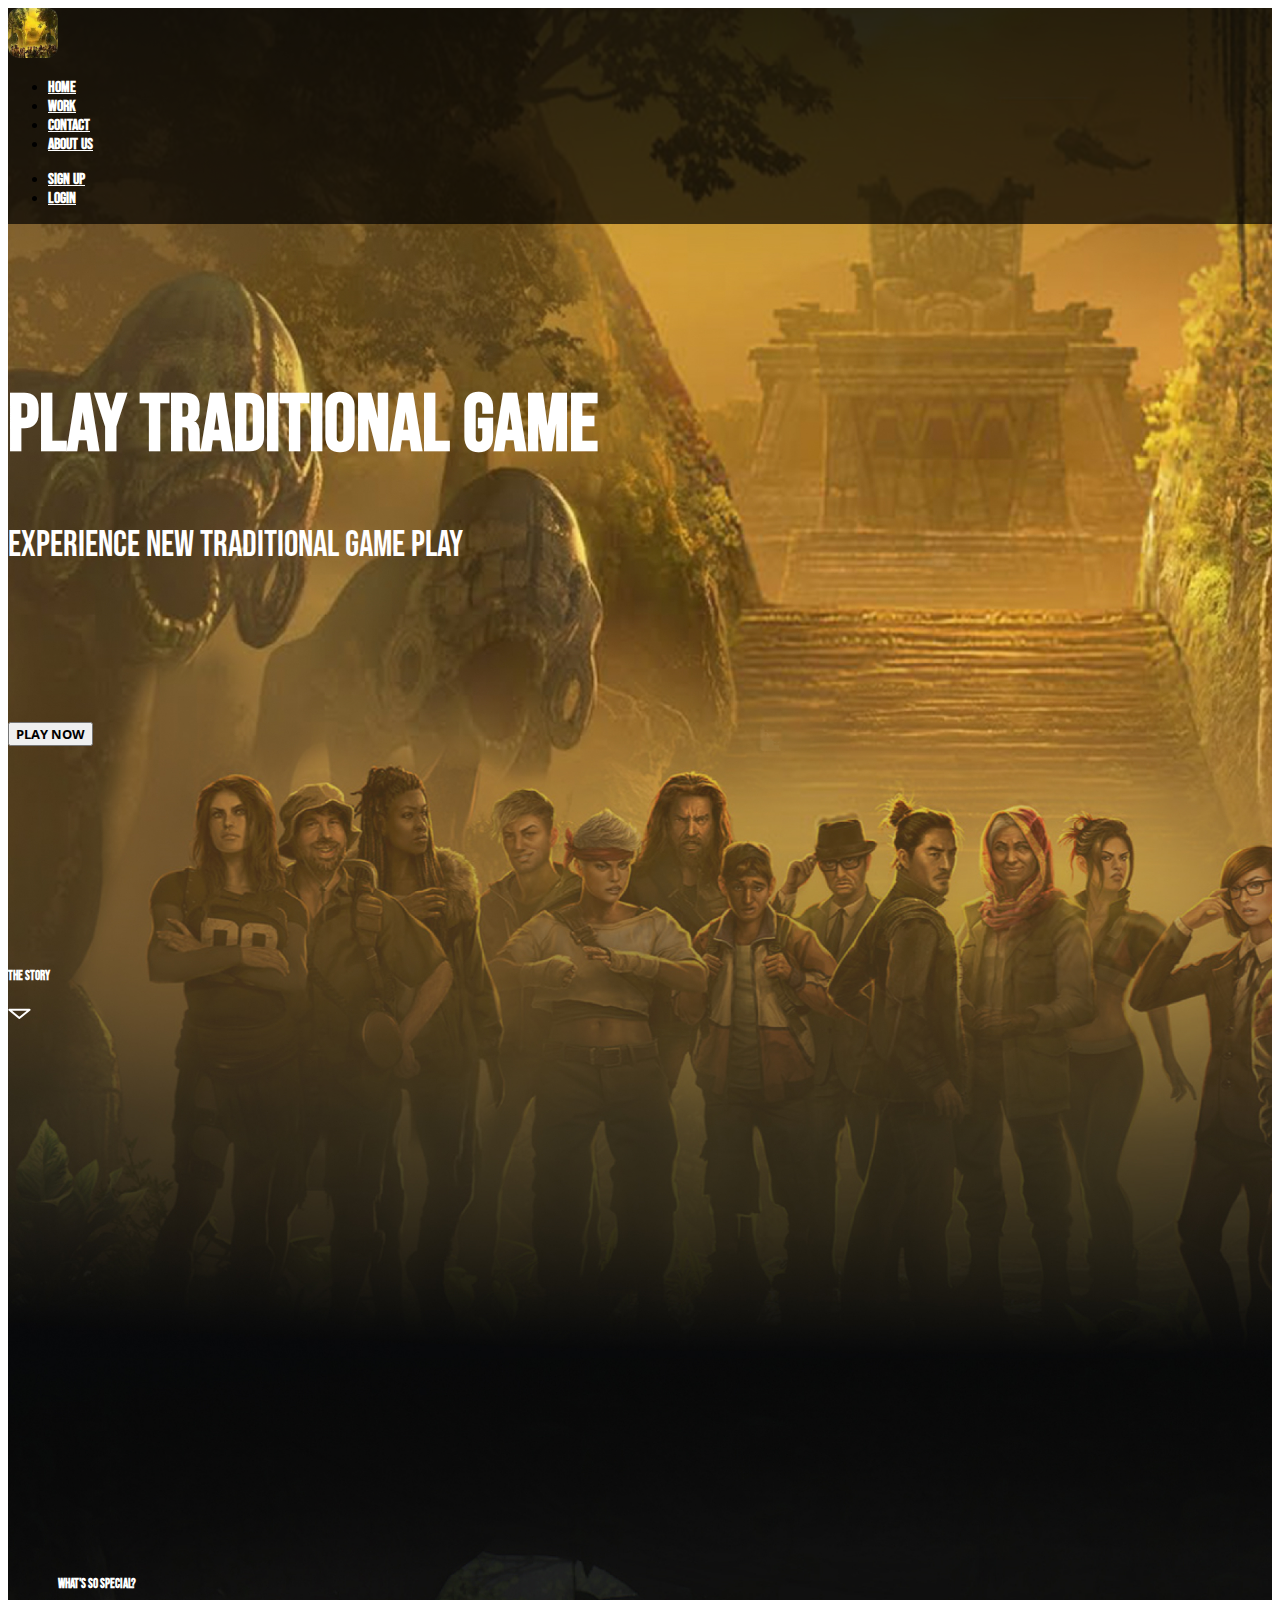
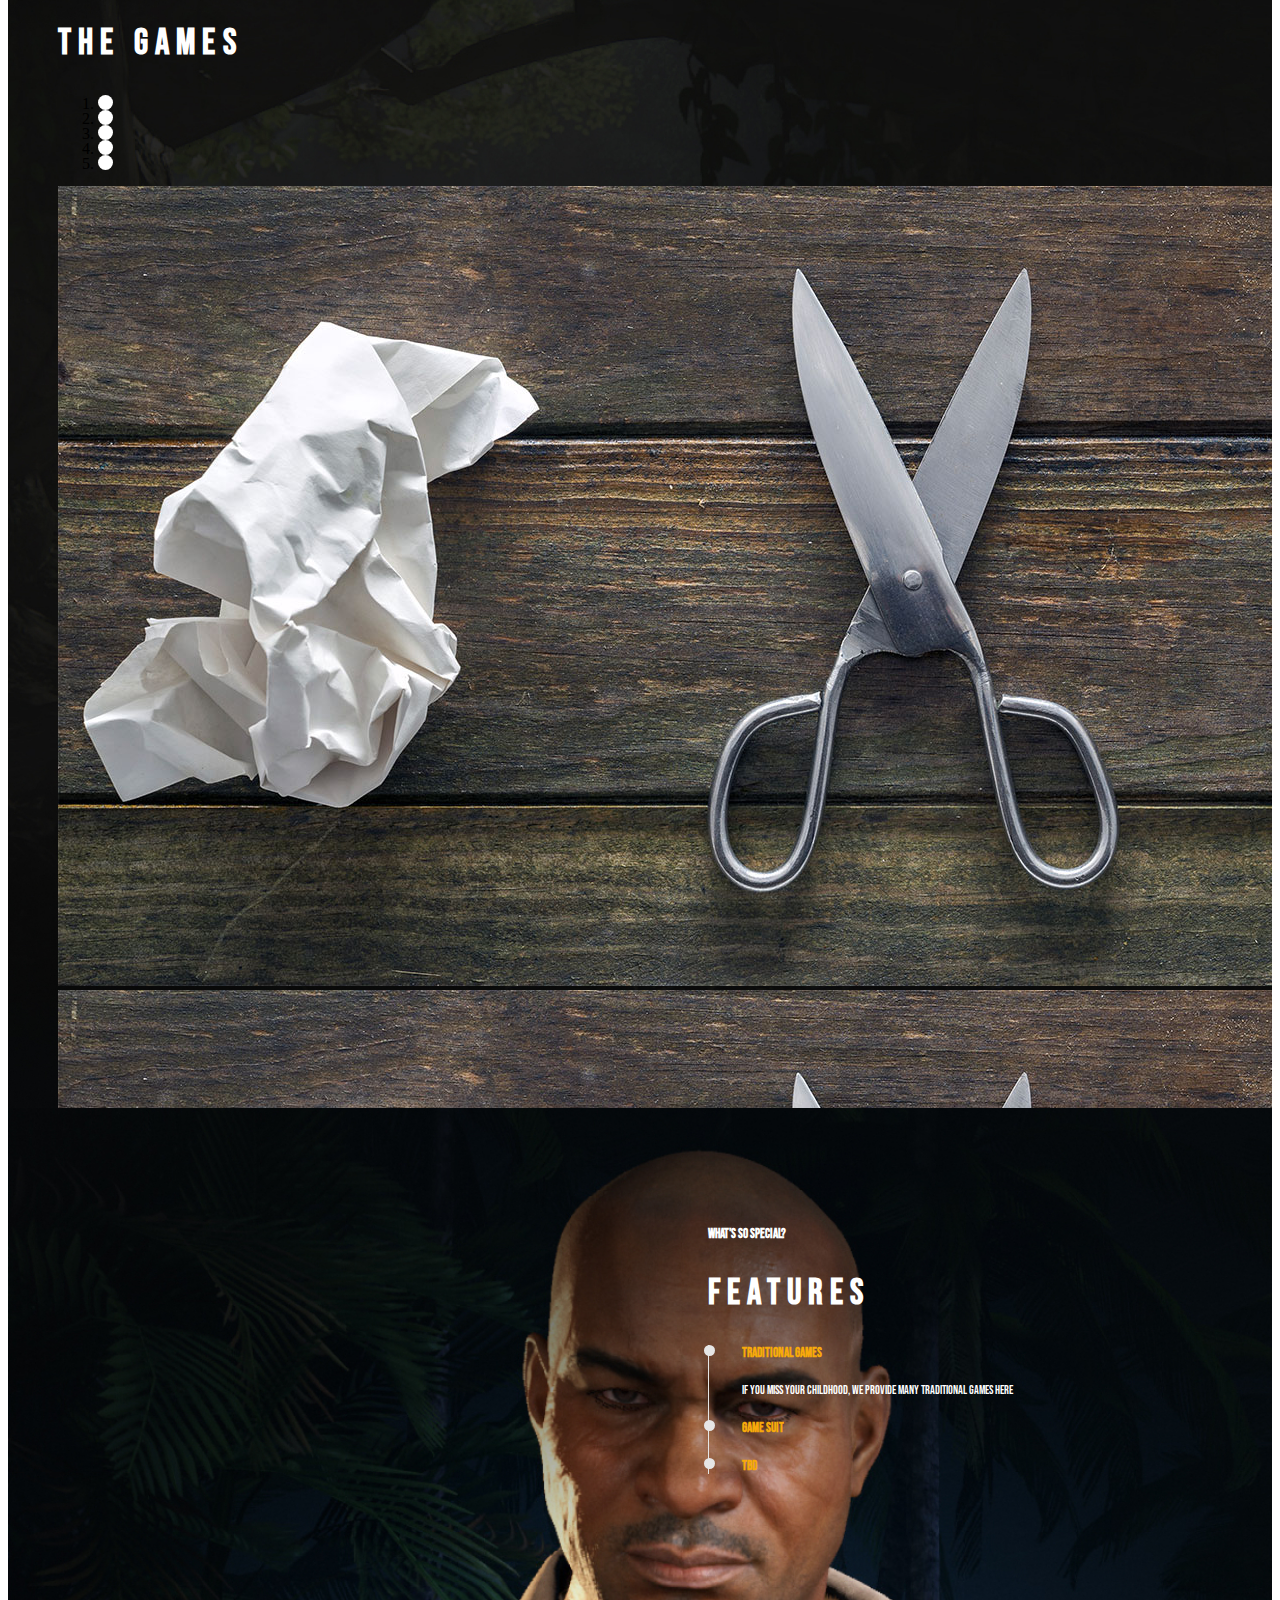
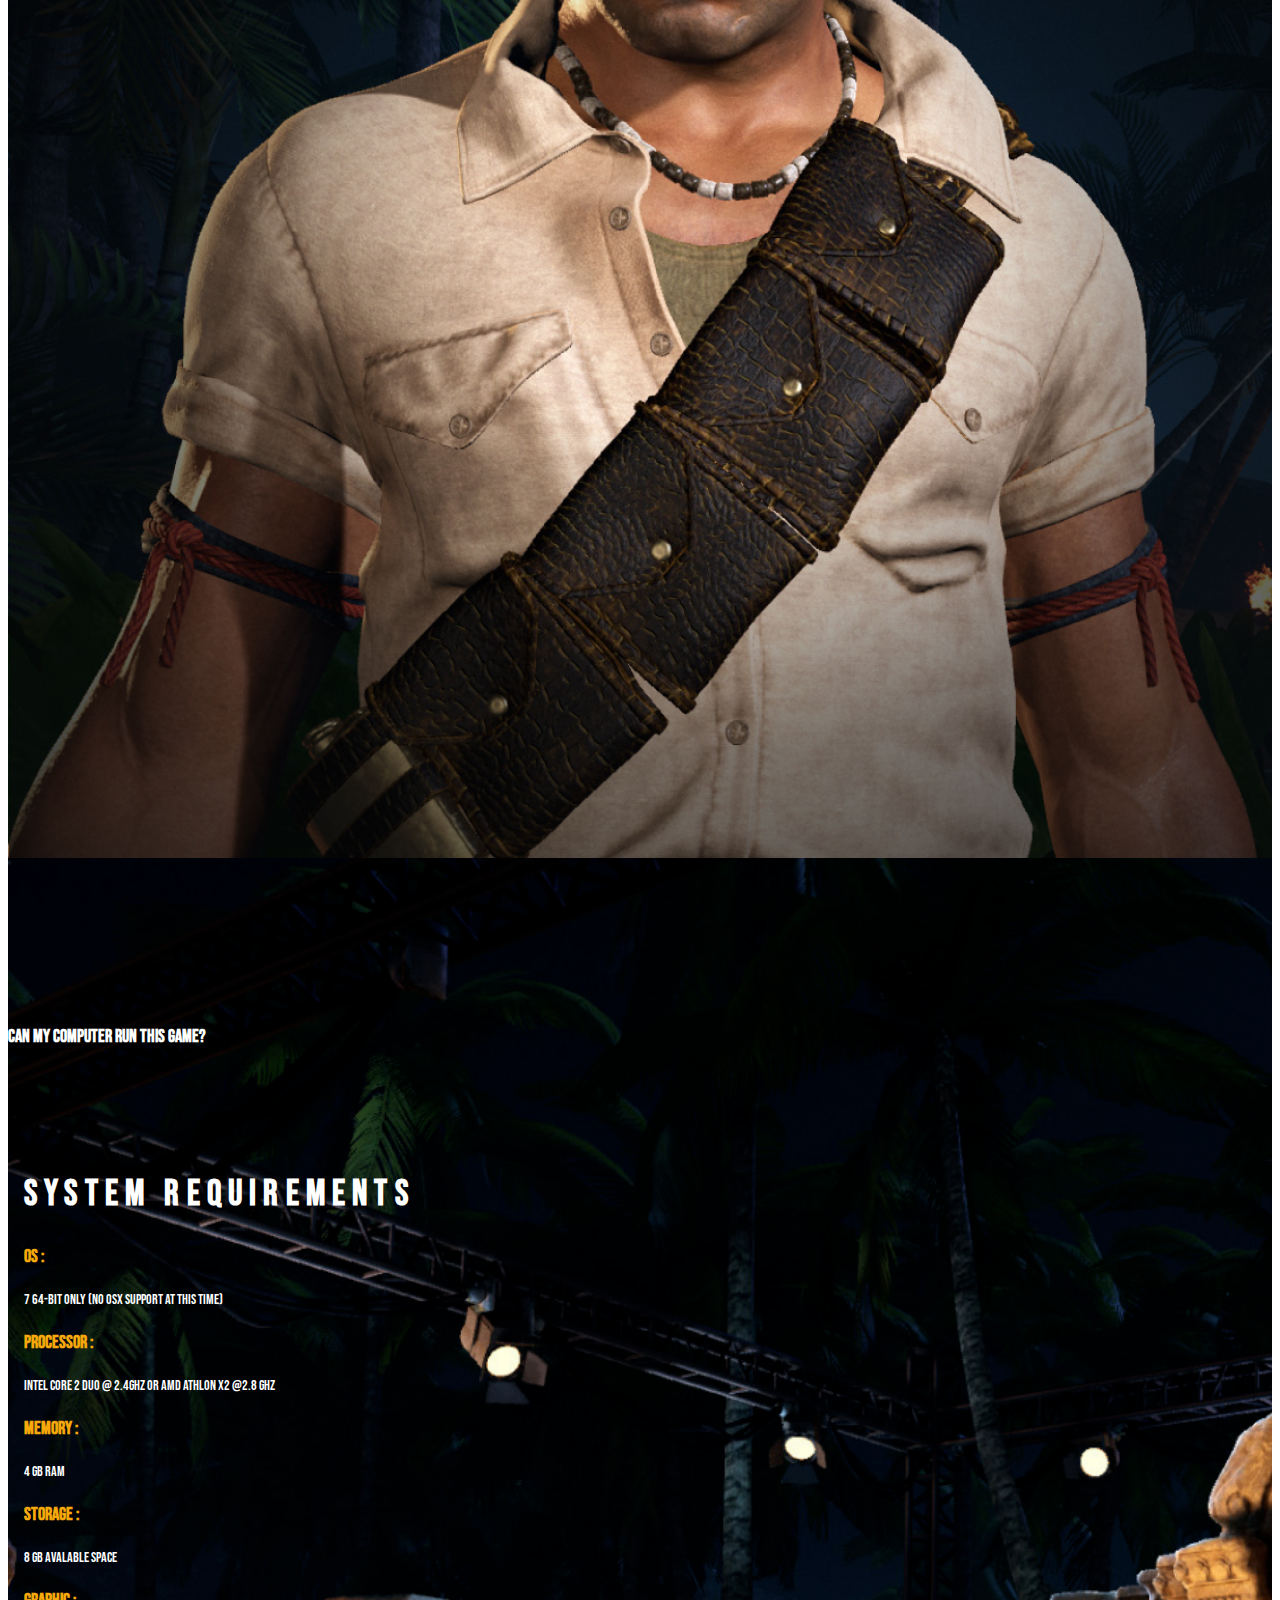
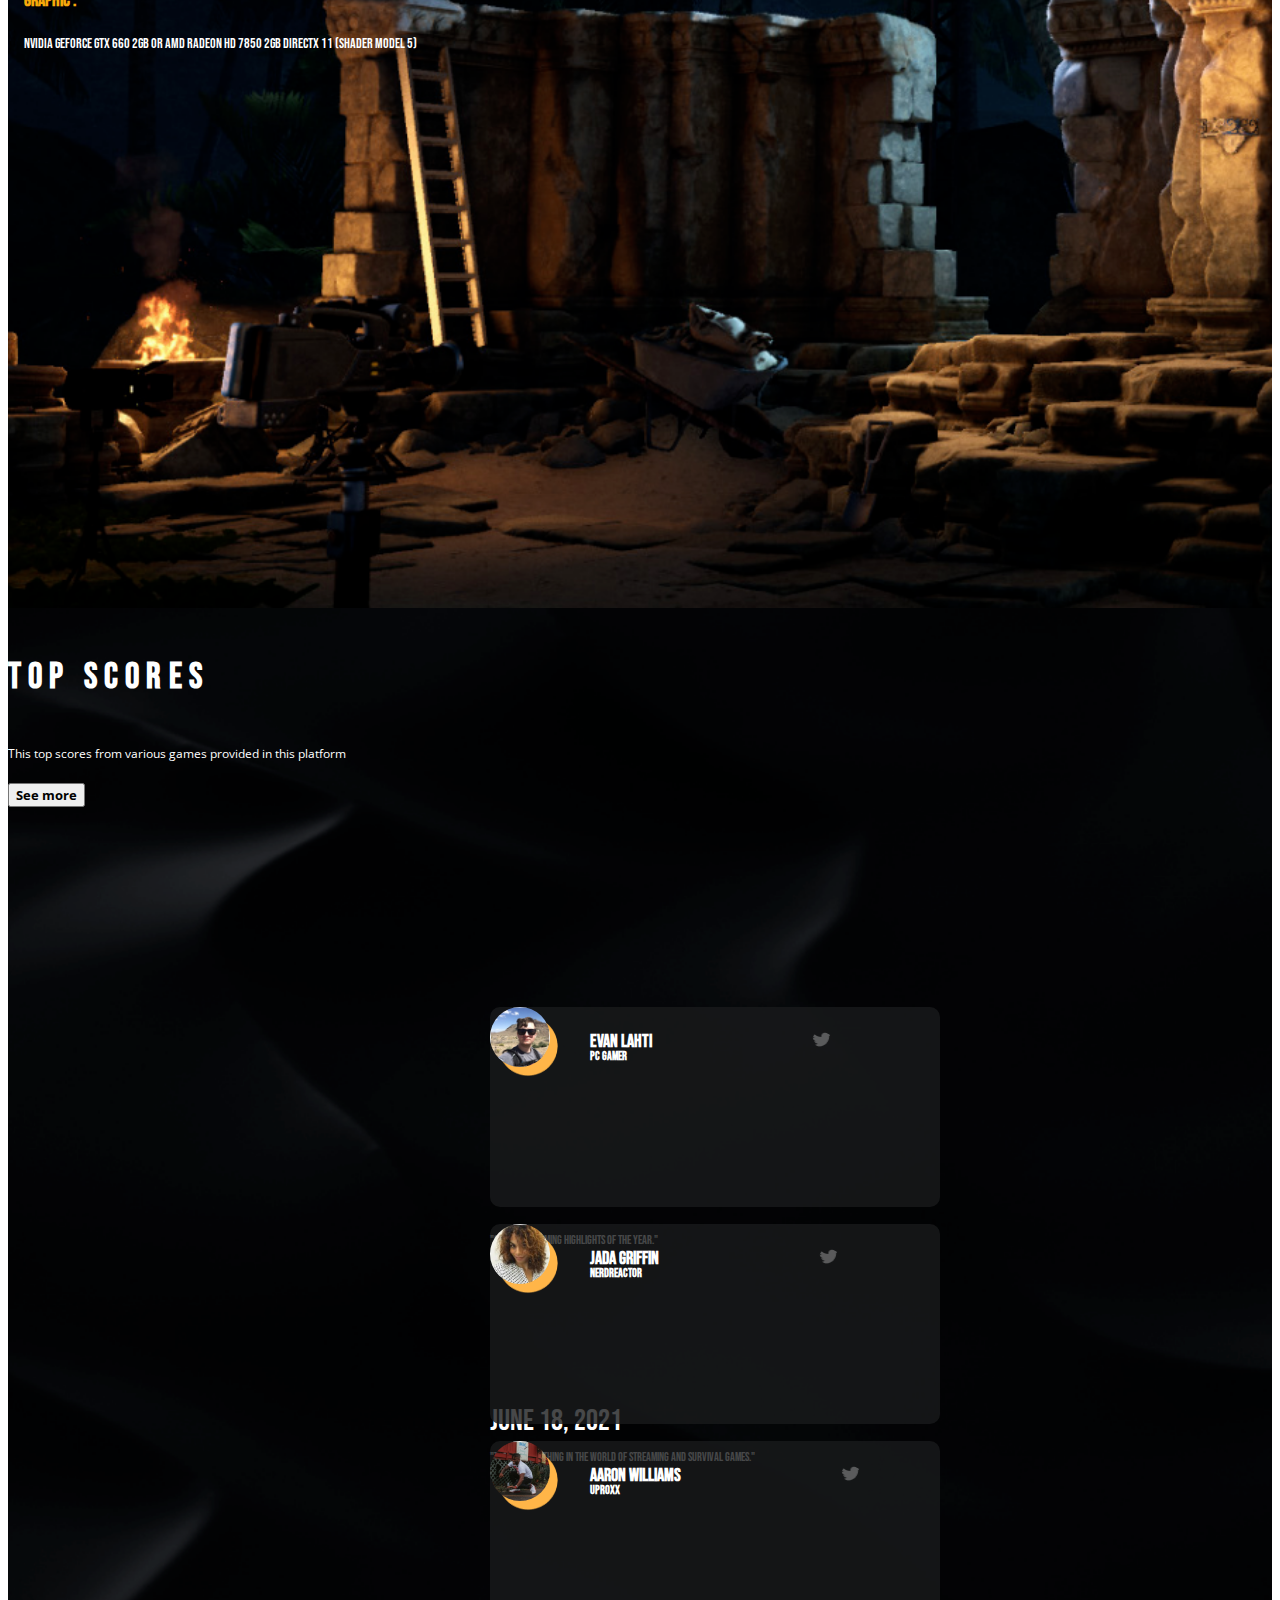
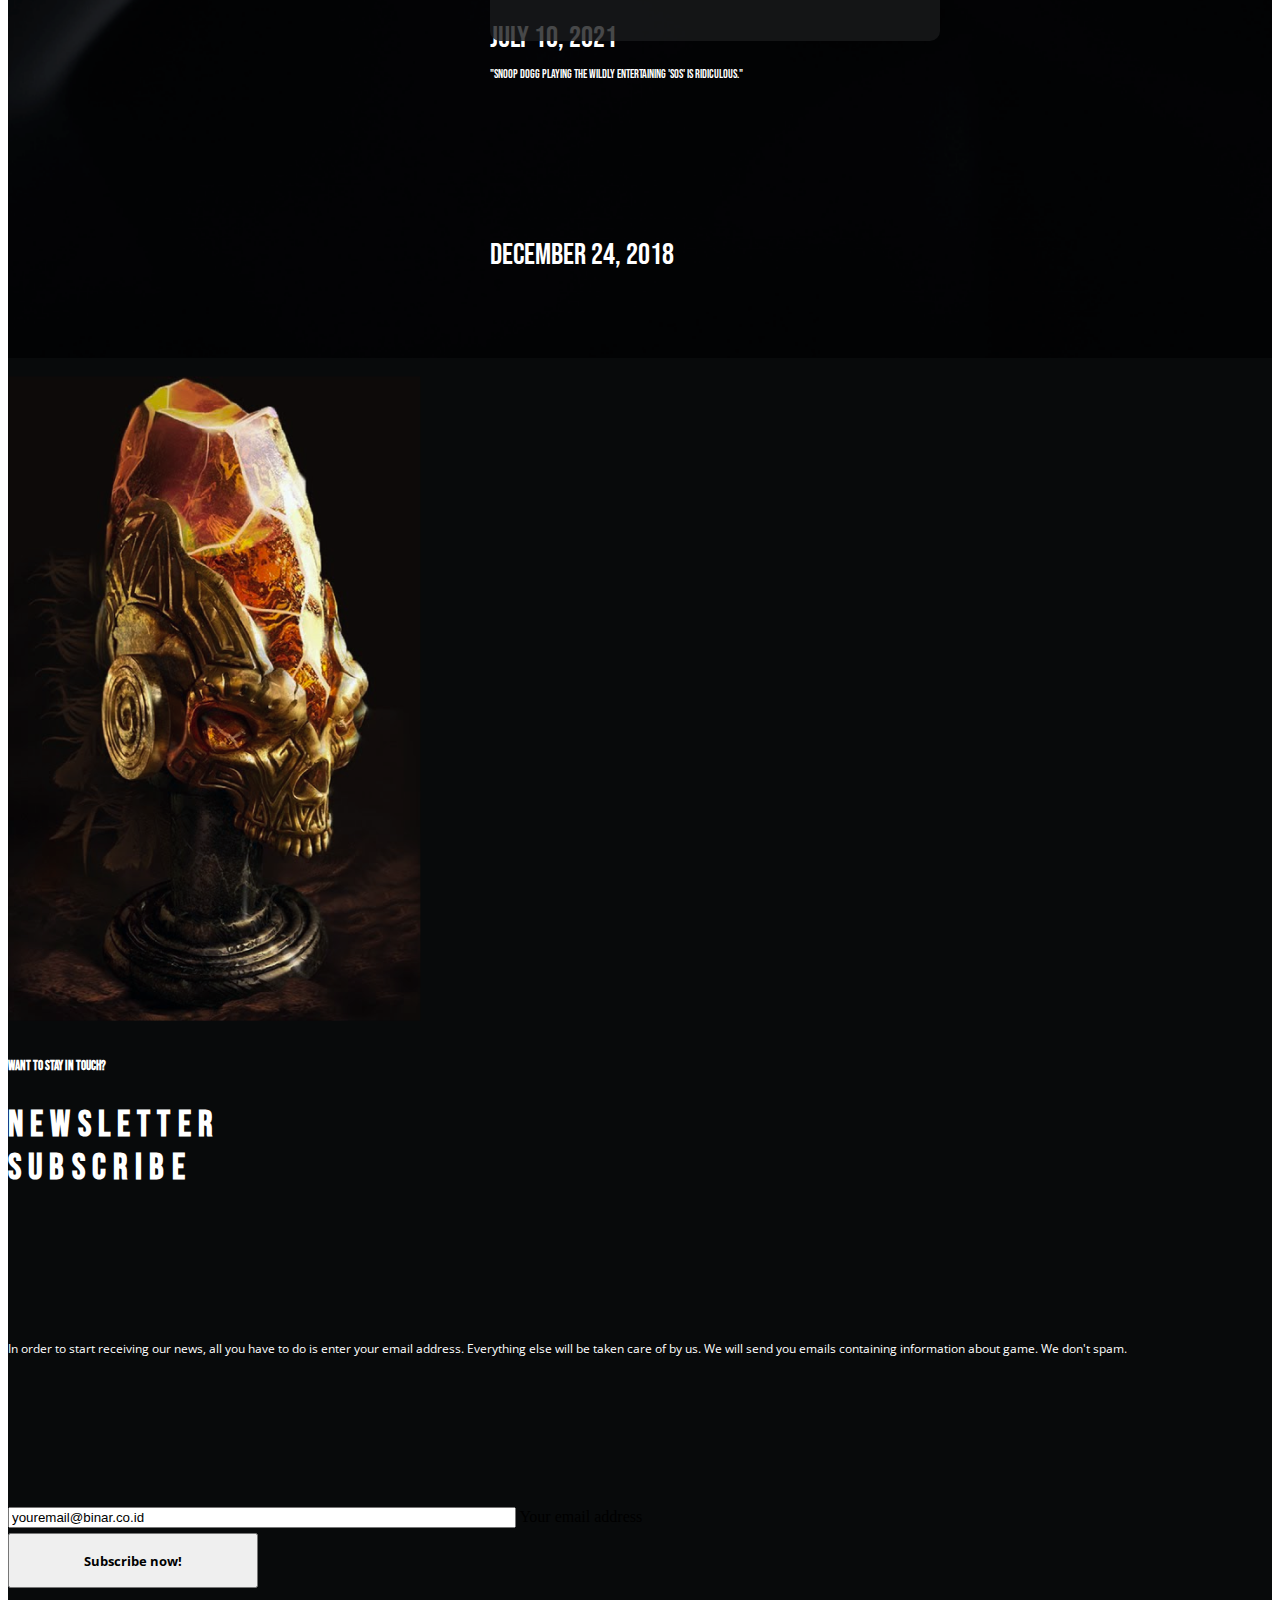
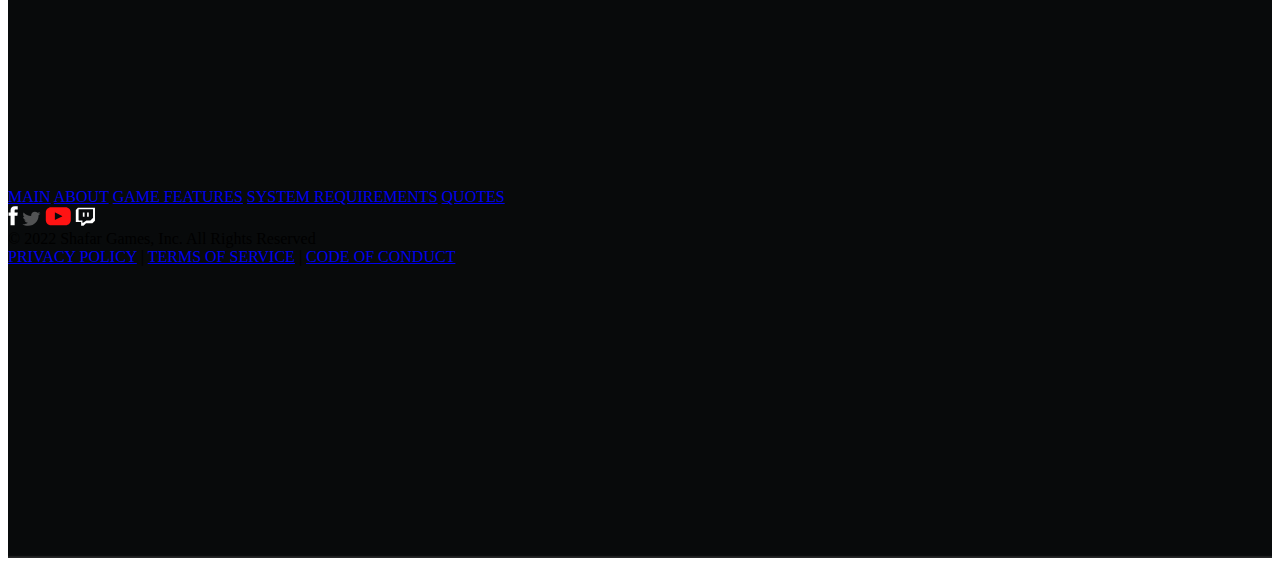
==== index.html @ 2a23e8b7 "Add files via upload" ====
<!doctype html>
<html lang="en">
<head>
    <!-- Required meta tags -->
    <meta charset="utf-8">
    <meta name="viewport" content="width=device-width, initial-scale=1.0">
    <!-- Bootstrap CSS -->
    <link href="https://cdn.jsdelivr.net/npm/bootstrap@5.1.3/dist/css/bootstrap.min.css" rel="stylesheet" integrity="sha384-1BmE4kWBq78iYhFldvKuhfTAU6auU8tT94WrHftjDbrCEXSU1oBoqyl2QvZ6jIW3" crossorigin="anonymous">
    <link rel="stylesheet" href="https://cdn.jsdelivr.net/npm/bootstrap@4.6.1/dist/css/bootstrap.min.css" integrity="sha384-zCbKRCUGaJDkqS1kPbPd7TveP5iyJE0EjAuZQTgFLD2ylzuqKfdKlfG/eSrtxUkn" crossorigin="anonymous">
    <!-- style css -->
    <link rel="stylesheet" href="style.css">
    <title>Traditional Game</title>
    <link rel="shortcut icon" href="assets/icon.ico" />
</head>
  <body data-spy="scroll" data-target=".navbar" data-offset="40" id="home">
    <header class="main">
      <nav class="navbar nav-first navbar-dark shadow-5-strong">
        <div class="container-fluid">
          <a class="navbar-brand" href="#">
            <img  id="logo" src="assets\icon.ico">
          </a>
            <ul class="nav">
              <li class="nav-item">
                <a class="nav-link active" href="#">HOME</a>
              </li>
              <li class="nav-item">
                <a class="nav-link" href="#">WORK</a>
              </li>
              <li class="nav-item">
                <a class="nav-link" href="#">CONTACT</a>
               </li>
              <li class="nav-item">
                <a class="nav-link" href="#">ABOUT US</a>
              </li>
            </ul>
            <ul class="nav">
              <li class="nav-item">
                <a class="nav-link" href="#">SIGN UP</a>
              </li>
              <li class="nav-item">
                <a class="nav-link" href="#">LOGIN</a>
              </li>                   
            </ul>
        </div>
    </nav>
      <div class="container min-vh-100 text-center">
        <h1>PLAY TRADITIONAL GAME</h1>
        <p>Experience new traditional game play</p>
        <button type="button" class="btn btn-warning btn-lg px-5">PLAY NOW</button>
        <h5> The Story </h5>
        <img src="assets\scroll-down.svg" alt="" class="icon-scroll" />
      </div>
  </header>

<section id="about" class="has-img-bg container-xl max-vh-100">
  <br>
  <div class="container d-flex page-2 justify-content-evenly">
    <div class="container the-games">
      <div class="flex-row">
          <h5>WHAT'S SO SPECIAL?</h5>
          <h2>THE GAMES</h2>
      </div>
    </div>
    <div class="container" id="carouselid">
      <div id="carouselExampleIndicators" class="carousel slide" data-ride="carousel">
      <ol class="carousel-indicators">
        <li data-target="#carouselExampleIndicators" data-slide-to="0" class="active"></li>
        <li data-target="#carouselExampleIndicators" data-slide-to="1"></li>
        <li data-target="#carouselExampleIndicators" data-slide-to="2"></li>
        <li data-target="#carouselExampleIndicators" data-slide-to="3"></li>
        <li data-target="#carouselExampleIndicators" data-slide-to="4"></li>
      </ol>
      <div class="carousel-inner">
        <div class="carousel-item active">
          <img class="d-block w-100" src="assets\rockpaperstrategy-1600.jpg" alt="First slide">
        </div>
        <div class="carousel-item">
          <img class="d-block w-100" src="assets\rockpaperstrategy-1600.jpg" alt="Second slide">
        </div>
        <div class="carousel-item">
          <img class="d-block w-100" src="assets\rockpaperstrategy-1600.jpg" alt="Third slide">
        </div>
        <div class="carousel-item">
          <img class="d-block w-100" src="assets\rockpaperstrategy-1600.jpg" alt="Fourth slide">
        </div>
        <div class="carousel-item">
          <img class="d-block w-100" src="assets\rockpaperstrategy-1600.jpg" alt="Fifth slide">
        </div>
      </div>
      <a class="carousel-control-prev" href="#carouselExampleIndicators" role="button" data-slide="prev">
        <span class="carousel-control-prev-icon" aria-hidden="true"></span>
        <span class="sr-only">Previous</span>
      </a>
      <a class="carousel-control-next" href="#carouselExampleIndicators" role="button" data-slide="next">
        <span class="carousel-control-next-icon" aria-hidden="true"></span>
        <span class="sr-only">Next</span>
      </a>
    </div>
  </div> 
</div>
</section>

<section id="features" class="has-img-bg">
  <br>
  <div class="container features">
    <div class="container">
        <div class="d-flex flex-column">
          <div class="col-4 pt-5 ps-5">
            <h5>WHAT'S SO SPECIAL?</h5>
            <h2>FEATURES</h2>
        </div>
      </div>
      <div class="container garis">
      <ul class="timeline">
        <li class="timeline-item mb-5">
          <h5 class="fw-bold">TRADITIONAL GAMES</h5>
          <p class="subtitle-p">If you miss your childhood, we provide many traditional games here</p>
        </li>
        <li class="timeline-item mb-5">
          <h5 class="fw-bold">GAME SUIT</h5>
        </li>
        <li class="timeline-item mb-5">
          <h5 class="fw-bold">TBD</h5>
        </li>
      </ul>
      </div>
    </div>
  </div>
</section>

<section id="system" class="has-img-bg">
  <br>
  <div class="container text-center specs">
    <h4>Can My Computer Run This Game?</h4>
  </div>
  <div class="container tabel">
    <div class="row">
      <div class="col-4 ps-5">
        <h2>SYSTEM REQUIREMENTS</h2>
      </div>
    </div>
    <div class="row">
      <div class="col border py-3"><h4 class="text-yellow">OS :</h4> <p class="isi">7 64-bit only (No OSX support at this time)</p></div>
      <div class="col border py-3"><h4 class="text-yellow">Processor :</h4> <p class="isi">Intel Core 2 Duo @ 2.4Ghz or AMD Athlon X2 @2.8 Ghz</p></div>
      <div class="col"></div>
      <div class="col"></div>
    </div>
    <div class="row">
      <div class="col border py-3"><h4 class="text-yellow">Memory :</h4> <p class="isi">4 GB Ram</p></div>
      <div class="col border py-3"><h4 class="text-yellow">Storage :</h4> <p class="isi">8 GB Avalable Space</p></div>
      <div class="col"></div>
      <div class="col"></div>
    </div>
    <div class="row">
      <div class="col border py-3"><h4 class="text-yellow">Graphic :</h4> <p class="isi">NVIDIA GEFORCE GTX 660 2GB or AMD Radeon HD 7850 2GB DirectX 11 (Shader Model 5)</p></div>
      <div class="col"></div>
    </div>
  </div>
</section>

<section id="scores" class="has-img-bg">
  <br>
  <div class="container d-flex">
    <div class="container container-score">
      <h2>TOP SCORES</h2>
      <p class="text-score">This top scores from various games provided in this platform</p>
      <a href="#"><button type="button"class="btn btn-warning">See more</button></a>
    </div>
    <div class="container container-card">
          <div class="top-score ps-5 ms-5">
            <div class="card">
              <div class="card-body">
                <div class="main-card">
                  <div class="profile">
                    <div class="ellipse image">
                      <img src="assets/ellipse-orange.png" alt="" />
                    </div>
                    <div class="image">
                      <img src="assets/evan-lahti.jpg" alt="" />
                    </div>
                  </div>
                  <div class="card-name">
                    <h4 class="card-title">Evan Lahti<img class="card-twitter ms-5" src="assets/twitter-card.png"alt=""/></h4>
                    <h5 class="card-subtitle mb-2 text-secondary">PC Gamer</h5>
                  </div>
                </div>
                  <p class="card-text mt-3 card-evan">"One of my gaming highlights of the year."</p>
                  <p class="card-text"><small class="text-secondary">June 18, 2021</small></p>
              </div>
            </div>
          </div>
      <br />
      <div class="top-score">
        <div class="card">
          <div class="card-body">
            <div class="main-card">
              <div class="profile">
                <div class="ellipse image">
                  <img src="assets/ellipse-orange.png" alt="" />
                </div>
                <div class="image">
                  <img src="assets/jada-griffin.jpg" alt="" />
                </div>
              </div>
              <div class="card-name">
                <h4 class="card-title">Jada Griffin<img class="card-twitter ms-4"src="assets/twitter-card.png"alt=""/></h4>
                <h5 class="card-subtitle mb-2 text-secondary">Nerdreactor</h5>
              </div>
            </div>
            <p class="card-text pt-3 card-evan">
              "The next big thing in the world of streaming and survival games."
            </p>
            <p class="card-text">
              <small class="text-secondary">July 10, 2021</small>
            </p>
          </div>
        </div>
      </div>

      <br/>
      <div class="top-score ps-5 ms-5">
        <div class="card">
          <div class="card-body">
            <div class="main-card">
              <div class="profile">
                <div class="ellipse image">
                  <img src="assets/ellipse-orange.png" alt="" />
                </div>
                <div class="image">
                  <img src="assets/aaron-williams.jpg" alt="" />
                </div>
              </div>
              <div class="card-name">
                <h4 class="card-title">Aaron Williams<img class="card-twitter" src="assets/twitter-card.png"alt=""/></h4>
                <h5 class="card-subtitle mb-2 text-secondary">Uproxx</h5>
              </div>
            </div>
            <p class="card-text pt-3 card-evan">
              "Snoop Dogg Playing The Wildly Entertaining 'SOS' Is Ridiculous."
            </p>
            <p class="card-text">
              <small class="text-secondary">December 24, 2018</small>
            </p>
          </div>
        </div>
      </div>
    </div>
</section>

<section id="quotes">
  <br>
  <div class="container pt-5 d-flex">
    <div class="row">
      <div class="col-5">
        <div class="skull h-75 w-75">
          <img src="assets/skull.png" alt="" />
        </div>
      </div>
    </div>
    <div class="container">  
      <div class="col me-5 ms-3">
        <h5 class="pt-5 mt-4">Want to stay in touch?</h5>
        <h2 class="">
          NEWSLETTER <br />
          SUBSCRIBE
        </h2>
        <p class="me-5 text-subs">
          In order to start receiving our news, all you have to do is enter
          your email address. Everything else will be taken care of by us.
          We will send you emails containing information about game. We
          don't spam.
        </p>
        <section class="py-5 ms-0">
          <div class="container ps-0">
            <div class="d-flex">
            <form class="form-floating">
              <input
                type="email"
                id="floatingInputValue"
                class="form-control form-control-lg me-3 bg-dark bg-opacity-25 text-warning form-input"
                placeholder="youremail@binar.co.id   "
                value="youremail@binar.co.id    "
                aria-label="Your email address"
                aria-describedby="basic-addon2"
              />
              <label for="floatingInputValue">Your email address</label>
            </form>
            <div class="input-group-append">
              <button class="btn btn-warning px-5 btn-subs" type="button"> Subscribe now! </button>
            </div>
          </div>
          </div>
        </section>
      </div>
    </div>
  </div>
  <footer class="page-footer">
    <div class="container">
      <div class="row">
        <div class="col-1"></div>
        <div class="col footer-menu ps-5 ms-5 me-5 d-flex flex-wrap flex-sm-row align-items-sm-center justify-content-between">
          <a class="text-white" href="#">MAIN</a>
          <a class="text-white" href="#">ABOUT</a>
          <a class="text-white" href="#">GAME FEATURES</a>
          <a class="text-white" href="#">SYSTEM REQUIREMENTS</a>
          <a class="text-white" href="#">QUOTES</a>
        </div>
        <div class="col-2 icons pe-0 d-flex flex-sm-row align-items-sm-center justify-content-between">
          <a href="#"><img src="assets/facebook.svg" alt=""/></a>
          <a href="#"><img src="assets/twitter.svg" alt=""/></a>
          <a href="#"><img src="assets/vector.svg" alt=""/></a>
          <a href="#"><img src="assets/twitch.svg" alt=""/></a>
        </div>
      </div>
      <div class="row">
        <div
          class="col-bottom-success pt-3 mb-3 border-bottom border-secondary">
        </div>
      </div>
      <div class="row">
        <div class="col text-secondary ps-0">
          © 2022 Shafar Games, Inc. All Rights Reserved
        </div>
        <div class="col text-end pe-0">
          <a class="text-white" href="#">PRIVACY POLICY</a> |
          <a class="text-white" href="#">TERMS OF SERVICE</a> |
          <a class="text-white" href="#">CODE OF CONDUCT</a>
        </div>
      </div>
    </div>
  </footer>
</section>
    <script src="https://cdn.jsdelivr.net/npm/jquery@3.5.1/dist/jquery.slim.min.js" integrity="sha384-DfXdz2htPH0lsSSs5nCTpuj/zy4C+OGpamoFVy38MVBnE+IbbVYUew+OrCXaRkfj" crossorigin="anonymous"></script>
    <script src="https://cdn.jsdelivr.net/npm/bootstrap@4.6.1/dist/js/bootstrap.bundle.min.js" integrity="sha384-fQybjgWLrvvRgtW6bFlB7jaZrFsaBXjsOMm/tB9LTS58ONXgqbR9W8oWht/amnpF" crossorigin="anonymous"></script>
    <script src="https://cdn.jsdelivr.net/npm/bootstrap@5.1.3/dist/js/bootstrap.bundle.min.js" integrity="sha384-ka7Sk0Gln4gmtz2MlQnikT1wXgYsOg+OMhuP+IlRH9sENBO0LRn5q+8nbTov4+1p" crossorigin="anonymous"></script>
  </body>
</html>
---- style.css ----
@import url("https://fonts.googleapis.com/css2?family=Bebas+Neue&display=swap");
@import url("https://fonts.googleapis.com/css2?family=Bebas+Neue&family=Open+Sans:wght@300;700&display=swap");

.main {
  overflow: hidden;
  background-position: center;
  min-height: 150vh;
  background: url(assets/main-bg.jpg);
  background-size: cover;
}

.navbar {
  background: rgba(0, 0, 0, 0.7);
  display: flex;
}

.nav-link {
  color: #fff;
  font-family: "Bebas Neue";
  font-weight: bold;
  display: flex;
}

h1 {
  color: #fff;
  font-size: 80px;
  font-family: "Bebas Neue";
  position: relative;
  top: 100px;
}

h2 {
  color: #fff;
  font-size: 36px;
  font-family: "Bebas Neue";
  letter-spacing: 0.2em;
}

h3 {
  color: #fff;
  font-size: 30px;
  font-family: "Bebas Neue";
}

h4 {
  color: #fff;
  font-size: 18px;
  font-family: "Bebas Neue";
}

h5 {
  color: #fff;
  font-family: "Bebas Neue";
}

p {
  color: #fff;
  font-size: 36px;
  font-family: "Bebas Neue";
  position: relative;
  margin-top: 150px;
  margin-bottom: 150px;
}
#logo {
  width: 50px;
}

a:hover {
  color: #ffffff;
  text-decoration: none;
  background-color: transparent;
}

.btn-warning {
  position: relative;
  margin-top: 5px;
  margin-bottom: 200px;
  font-weight: bold;
  font-family: "Open Sans";
}

#about.has-img-bg {
  overflow: hidden;
  background-position: center;
  height: 150vh;
  background: url(assets/the-games-bg.jpg);
  background-size: cover;
}

.carousel-indicators li {
  border-radius: 50%;
  width: 15px;
  height: 15px;
  background-color: #ffffff;
}

#features.has-img-bg {
  overflow: hidden;
  background-position: center;
  height: 150vh;
  background: url(assets/features.jpg);
  background-size: cover;
}

.timeline {
  border-left: 1px solid hsl(0, 0%, 90%);
  position: center;
  list-style: none;
}

.timeline .timeline-item {
  position: relative;
}

.timeline .timeline-item:after {
  position: absolute;
  display: block;
  top: 0;
}

.timeline .timeline-item:after {
  background-color: hsl(0, 0%, 100%);
  left: -38px;
  border-radius: 50%;
  height: 11px;
  width: 11px;
  content: "";
}

.fw-bold {
  color: #f7a90b;
  font-family: "Bebas Neue";
  margin-bottom: 10;
}

#system.has-img-bg {
  overflow: hidden;
  background-position: center;
  height: 150vh;
  background: url(assets/requirements.png);
  background-size: cover;
}

.item1 {
  grid-area: OS;
}
.item2 {
  grid-area: Processor;
}
.item3 {
  grid-area: Memory;
}
.item4 {
  grid-area: Storage;
}
.item5 {
  grid-area: Graphic;
}

.grid-container {
  display: grid;
  grid-template-areas:
    "OS Processor"
    "Memory Storage"
    "Graphic Graphic";
  gap: 1px;
  padding: 10px;
}

.grid-container > div {
  background-color: rgb(255, 255, 255);
  text-align: left;
  padding: 50px 0;
  font-size: 30px;
}

#scores.has-img-bg {
  overflow: hidden;
  background-position: center;
  height: 150vh;
  background: url(assets/top-score-bg.png);
  background-size: cover;
}

.container-score {
  position: relative;
  /* top: 35%;
    left: -25%;
    width: 30%; */
  margin: 0;
}

.container-score p {
  padding: 1rem 0;
}

.t-score {
  height: 100vh;
  gap: 300px;
  display: flex;
  flex-direction: row;
  align-items: center;
  justify-content: center;
}

.score-title {
  margin-bottom: 30px;
  padding: 50px;
}

.score-title h1 {
  padding: 20px 20px 20px 0;
  text-transform: uppercase;
  color: white;
  font-size: 56px;
  font-family: Arial, Helvetica, sans-serif;
}

.score-title p {
  padding: 20px 20px 20px 0;
  color: white;
  width: 500px;
  font-size: 18px;
  font-family: "Open Sans", sans-serif;
}

.score-title button {
  width: 200px;
  height: 60px;
}

.card img {
  border-radius: 50%;
  width: 60px;
  height: 60px;
}

.card-title {
  width: 11rem;
  position: absolute;
}

.card-subtitle {
  padding-top: 1.5rem;
}

.card {
  background: rgba(25, 26, 27, 0.8);
  border-radius: 10px;
  width: 450px;
  height: 200px;
}
.card-twitter {
  display: inline;
  max-width: 20px;
  max-height: 15px;
  left: 10rem;
  position: relative;
}

.card-name {
  padding-right: 13rem;
}

.main-card {
  display: flex;
  flex-direction: row;
  gap: 20px;
}

.top-score {
  left: 50%;
  position: relative;
  max-width: 40%;
}

.profile {
  position: relative;
  width: 5rem;
}
.image {
  width: 100%;
  position: relative;
}
.ellipse {
  position: absolute;
  top: 50%;
  left: 50%;
  transform: translate(-40%, -45%);
}

.container-card {
  font-size: 14px;
  font-family: "Bebas Neue";
}

.container-card {
  margin-right: 300px;
}

.card-evan {
  font-size: 12px;
  font-family: "Bebas Neue";
}

#quotes {
  background-position: center;
  height: 200vh;
  width: 100%;
  background: url(assets/newsletter.png);
  background-size: cover;
}

.page-2 {
  margin-left: 50px;
  margin-right: 0;
  margin-top: 200px;
  padding-right: 0;
}

#carouselid {
  width: 1500px;
  height: 2000px;
}

.subtitle-p {
  margin: 0 0;
  font-size: 12px;
}

.features {
  margin-left: 700px;
  margin-top: 100px;
}

.timeline {
  border-left: 1px solid hsl(0, 0%, 90%);
  position: relative;
  list-style: none;
  margin-right: -10px;
  padding-left: 33px;
  height: 85%;
}

.timeline .timeline-item {
  position: relative;
}

.timeline .timeline-item:after {
  position: absolute;
  display: block;
  top: 0;
}

.timeline .timeline-item:after {
  background-color: hsl(0, 0%, 90%);
  left: -38px;
  border-radius: 50%;
  height: 11px;
  width: 11px;
  content: "";
}

.text-yellow {
  font-family: "Bebas Neue";
  font-size: 18px;
  color: #f7a90b;
}

.isi {
  font-family: "Bebas Neue";
  font-size: 14px;
  color: #fff;
  margin-top: 0;
  margin-bottom: 0;
}

.tabel {
  margin-top: 10%;
  padding: 0 1rem;
}

.specs {
  margin-top: 150px;
}

.form-input {
  width: 500px;
}

.btn-subs {
  width: 250px;
  height: 55px;
}

.text-subs {
  font-size: 12px;
  font-family: "Open Sans";
}

.text-score {
  font-size: 12px;
  font-family: "Open Sans";
  margin: 0;
}
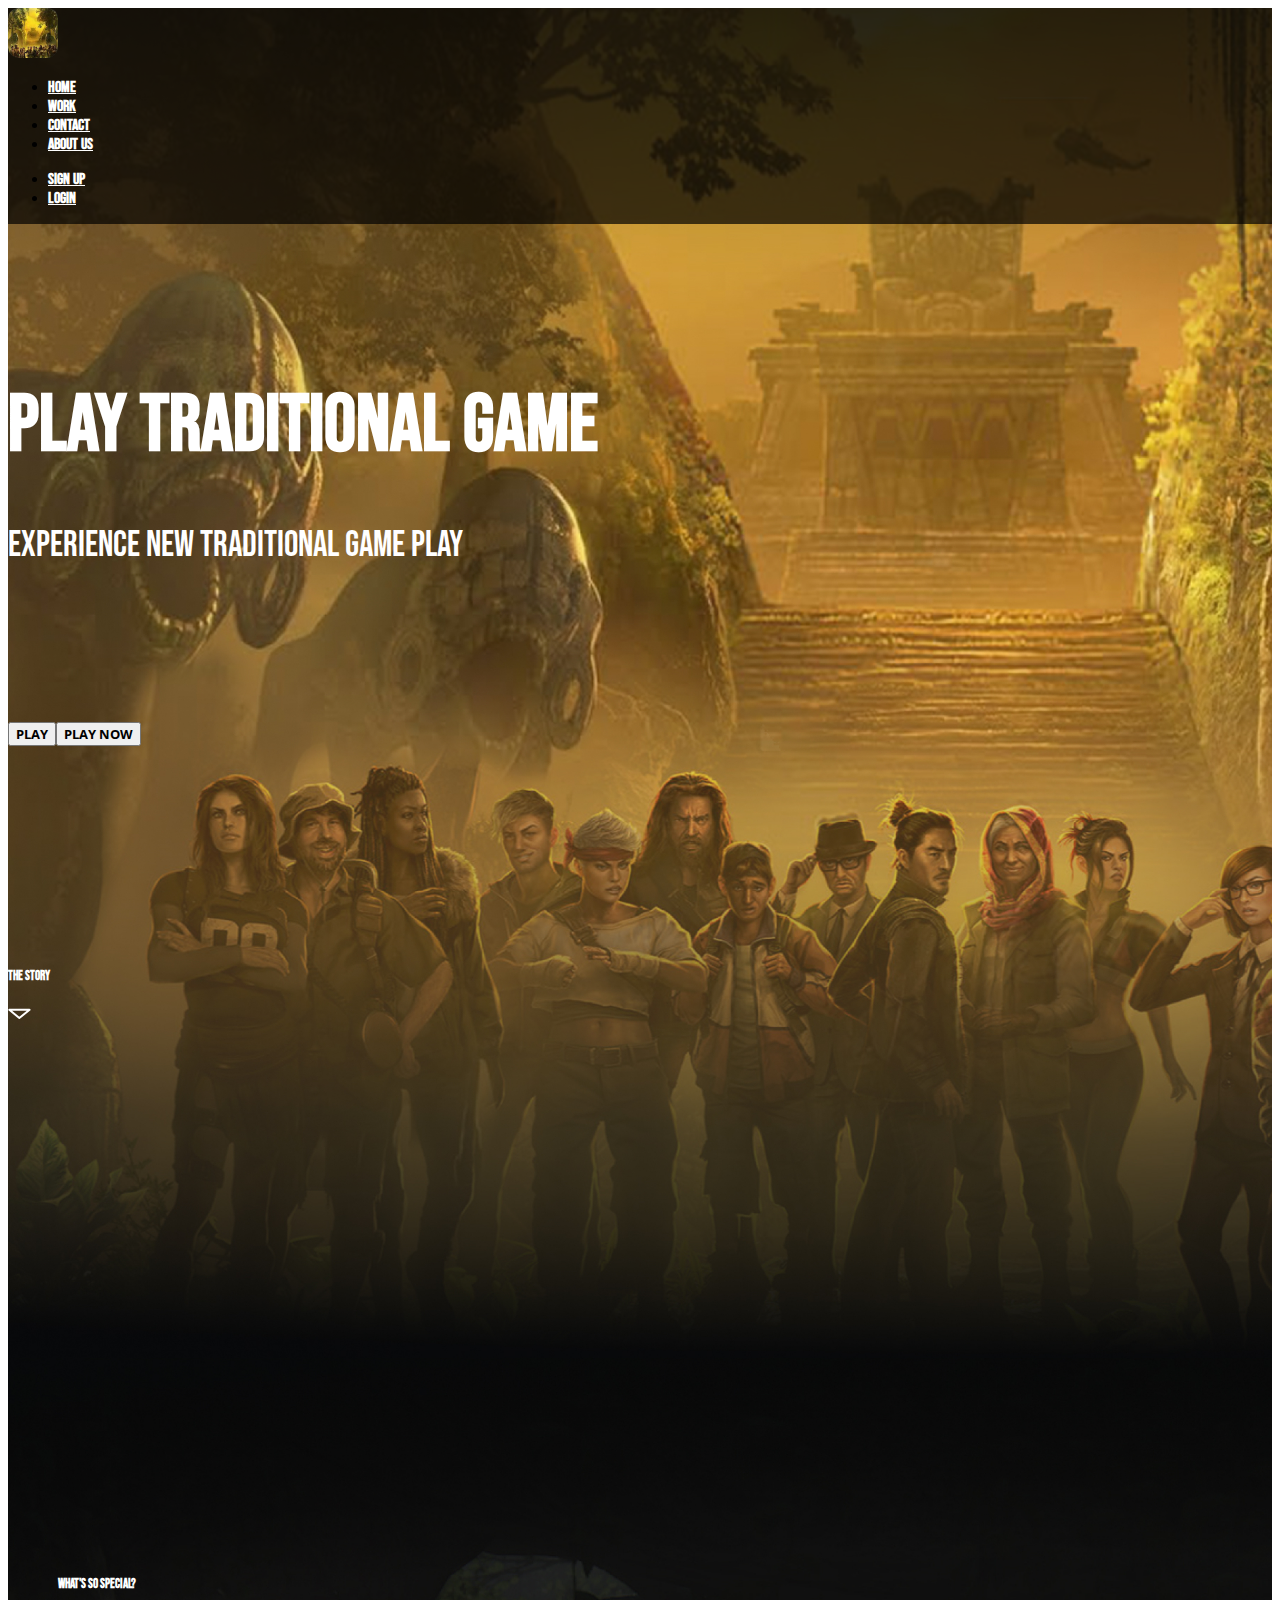
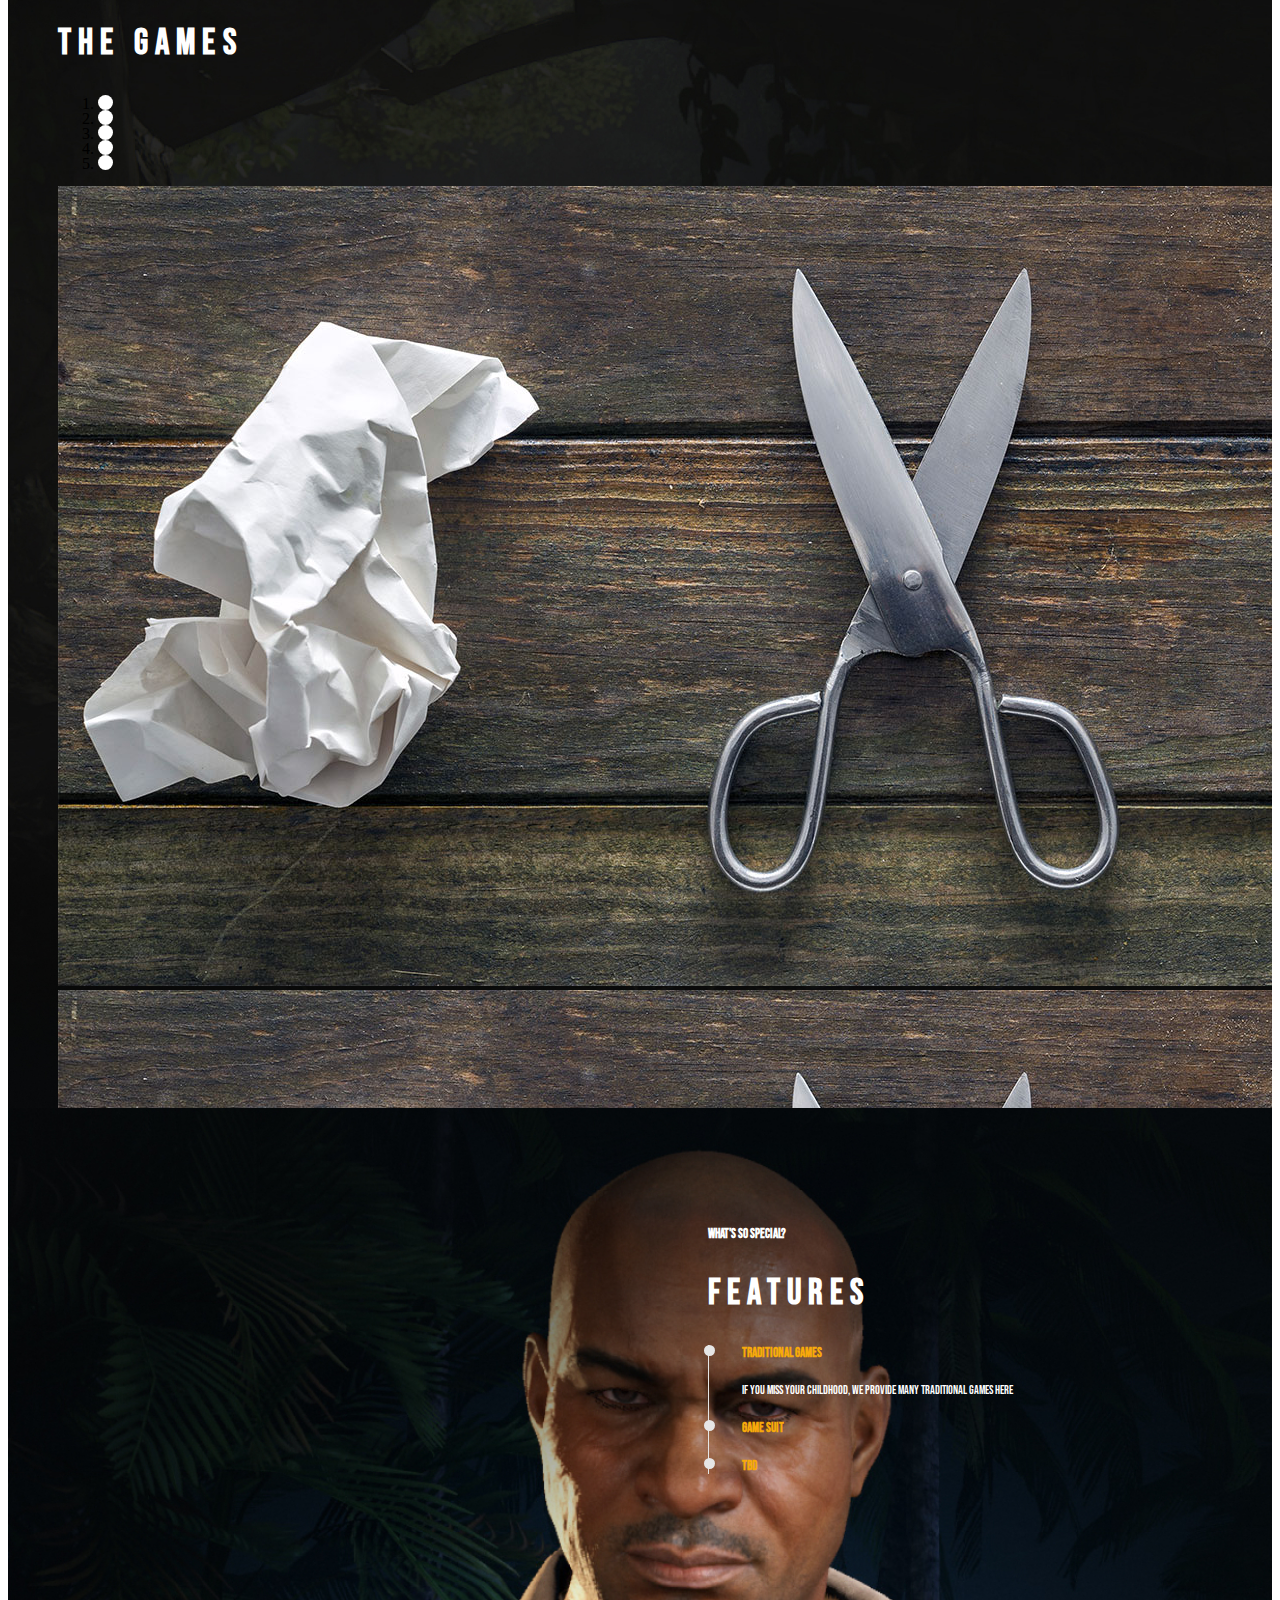
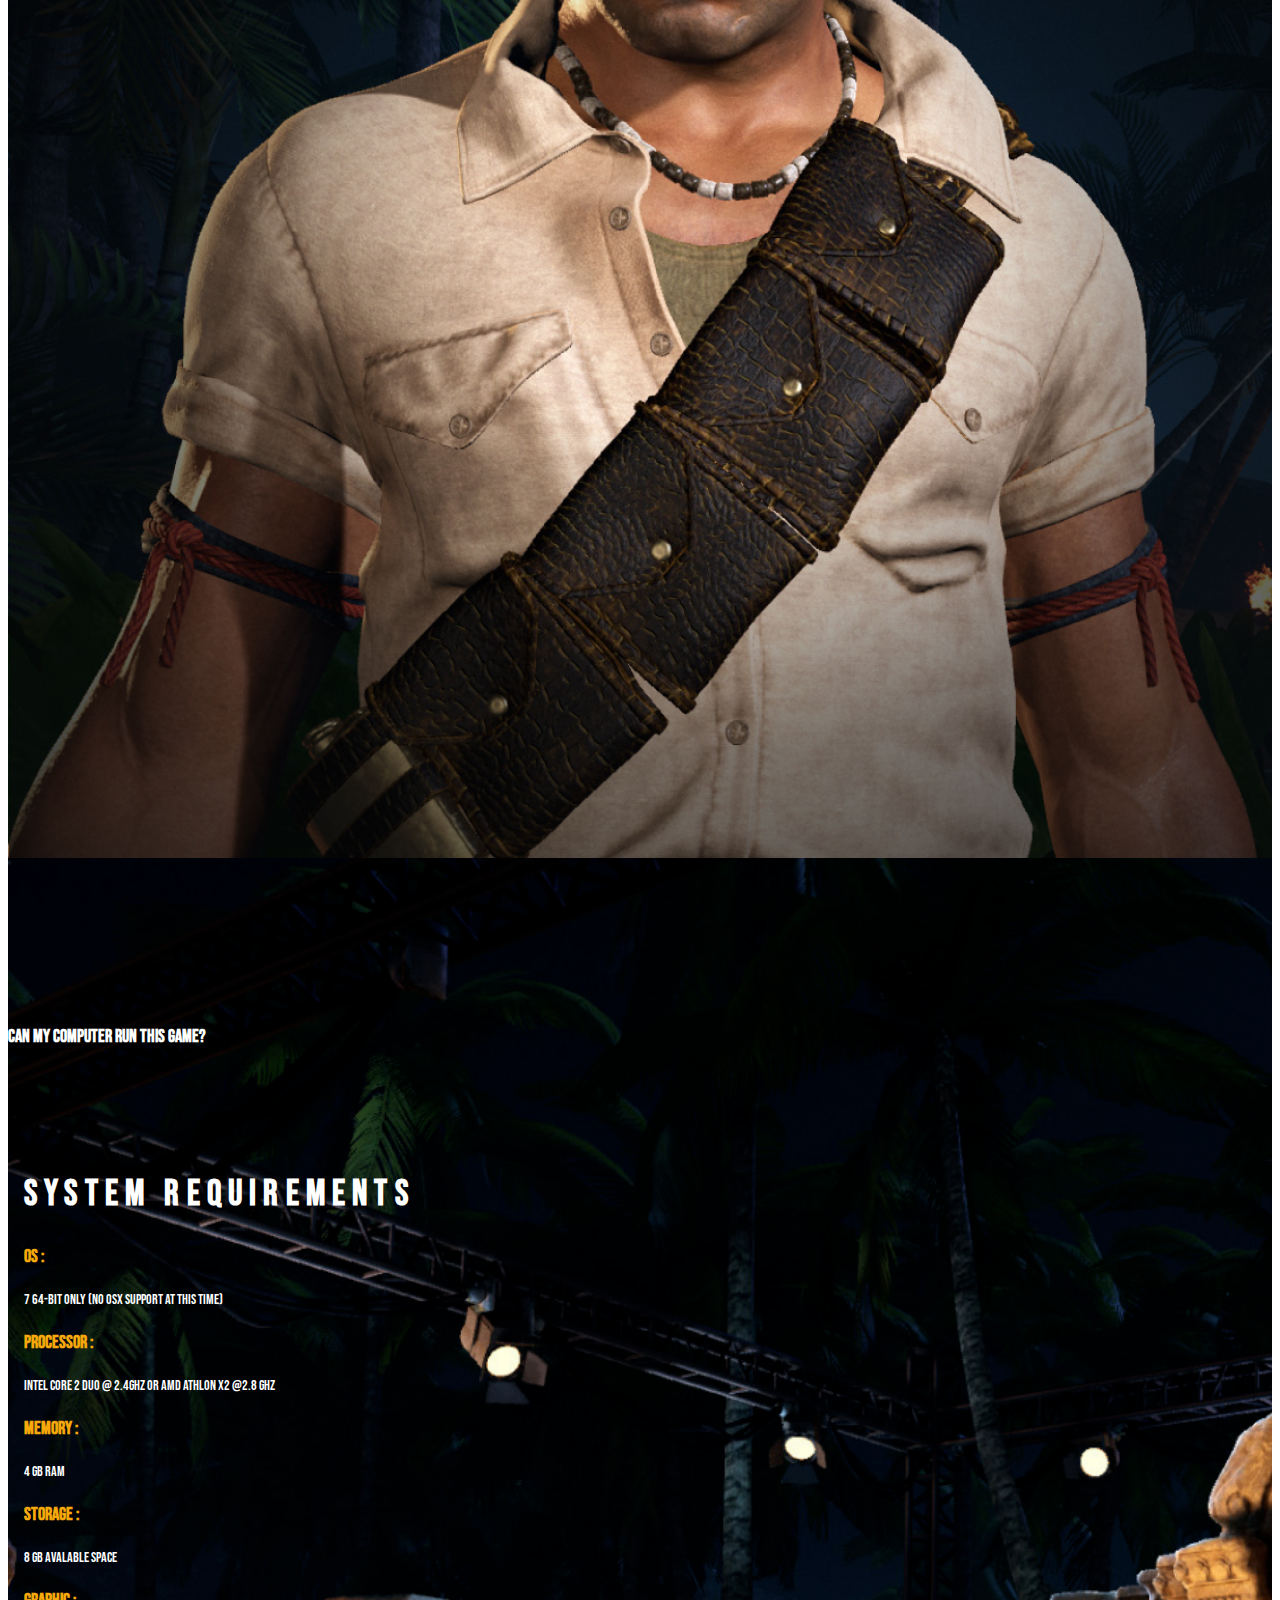
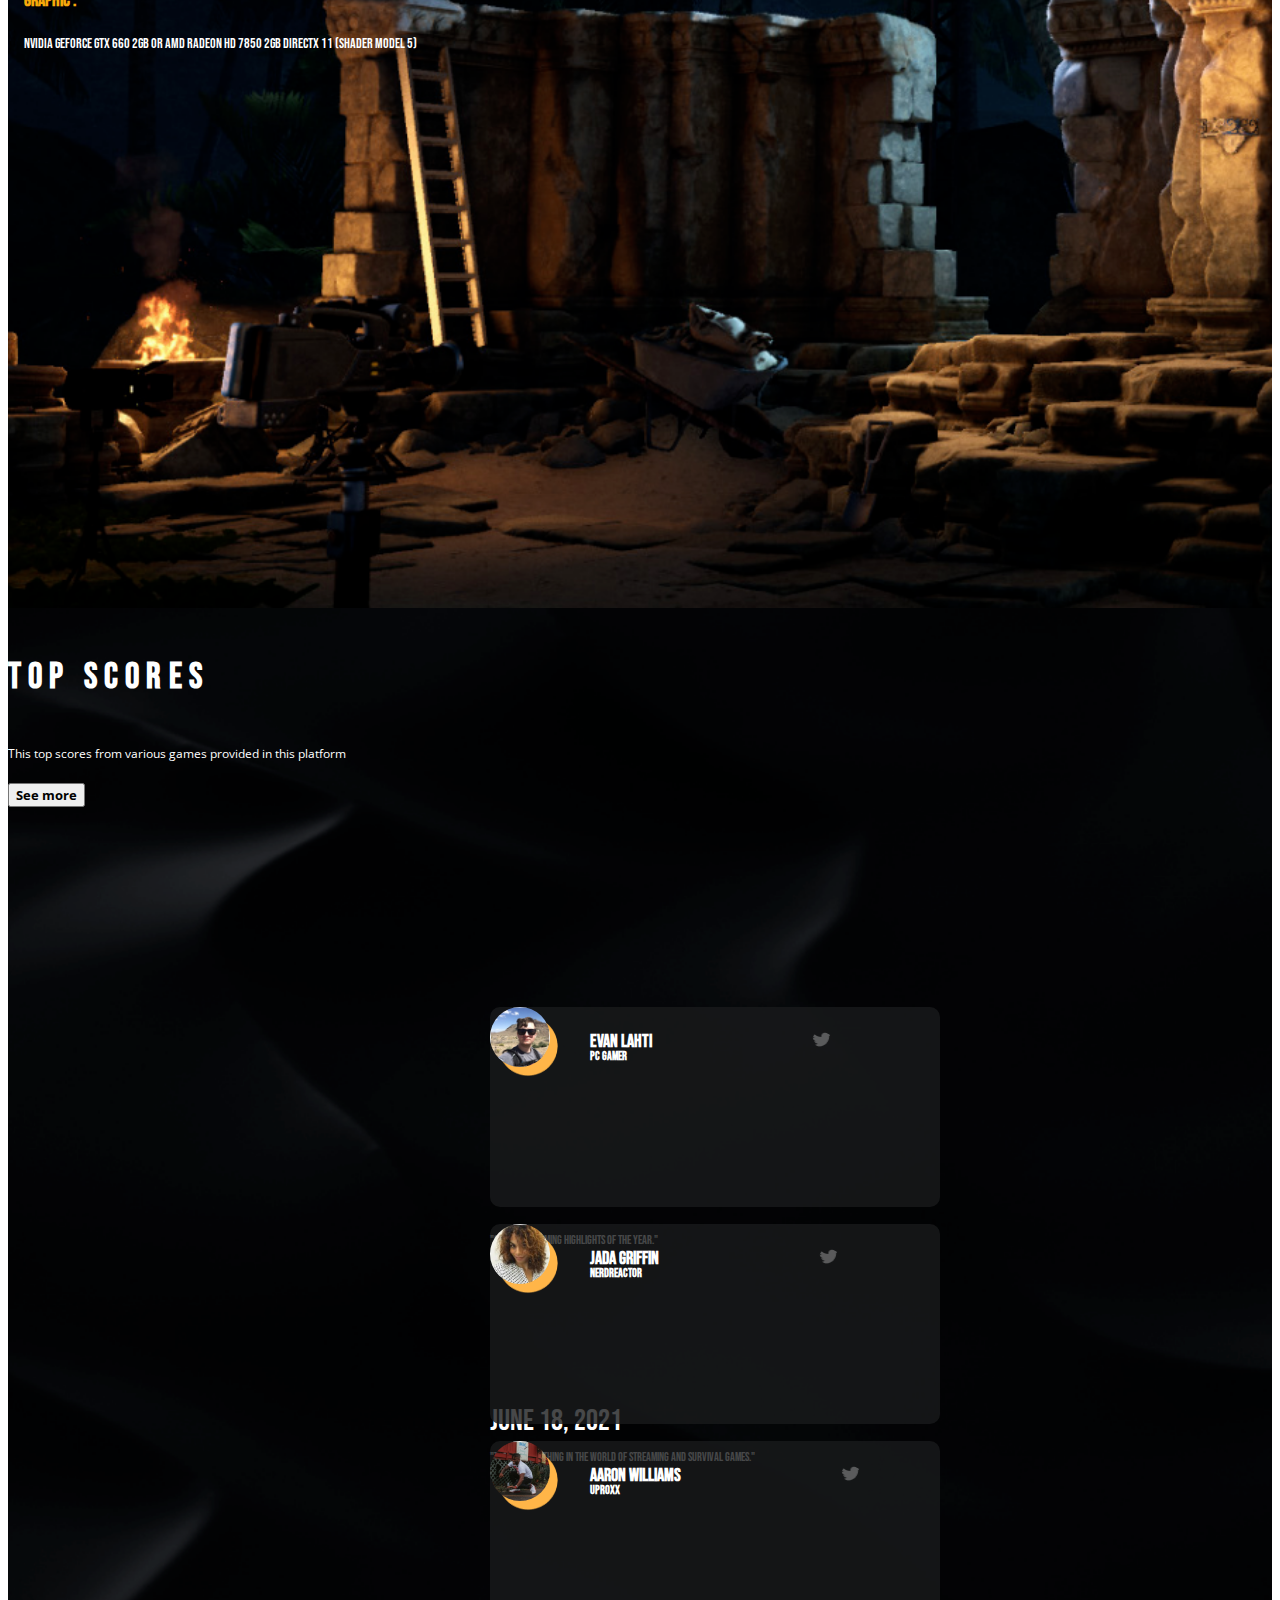
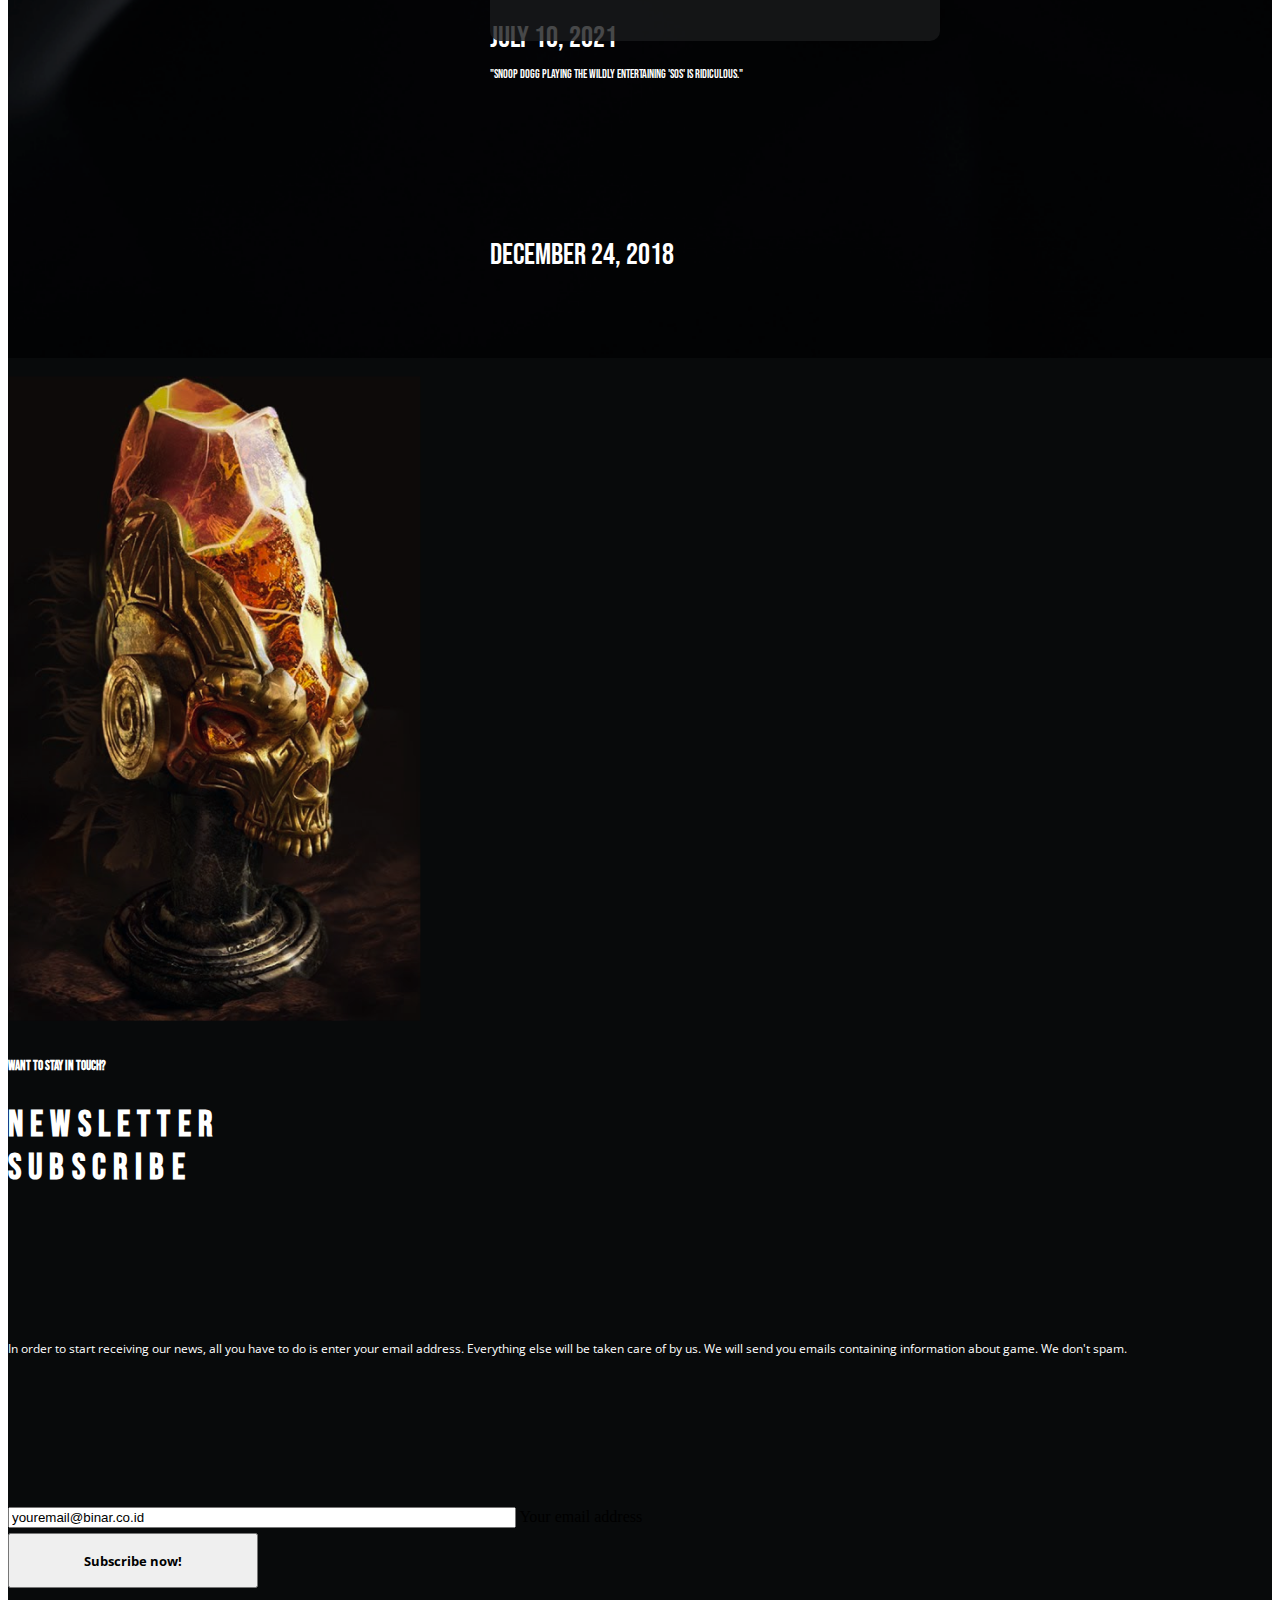
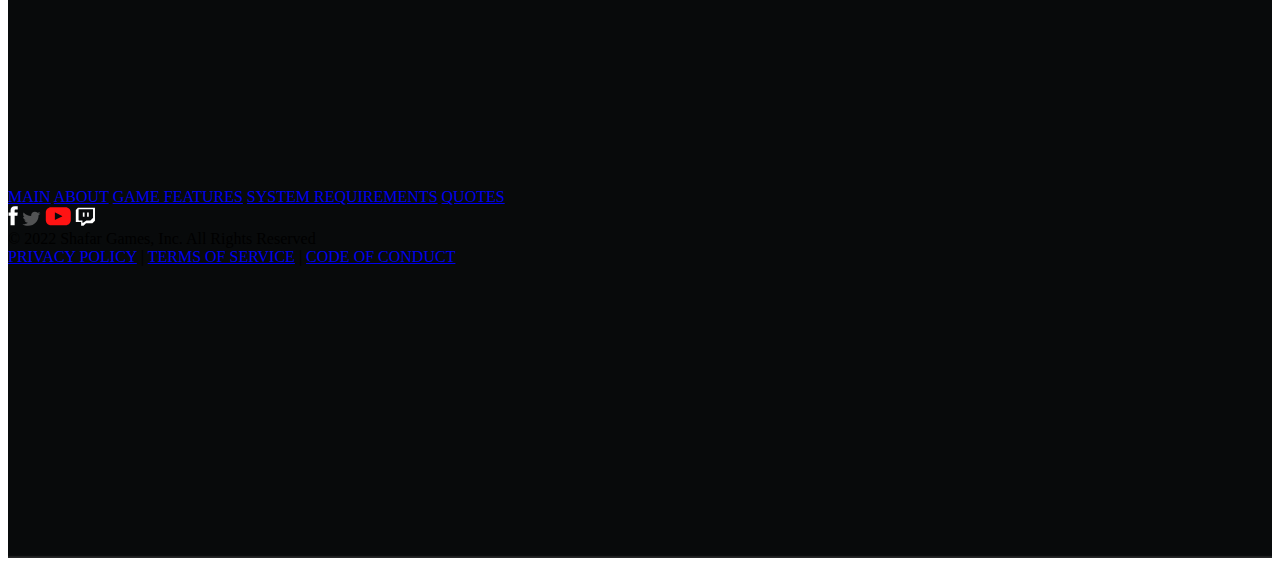
==== commit dfacc259: "Update index.html" ====
--- a/index.html
+++ b/index.html
@@ -1,337 +1,362 @@
-<!doctype html>
-<html lang="en">
-<head>
-    <!-- Required meta tags -->
-    <meta charset="utf-8">
-    <meta name="viewport" content="width=device-width, initial-scale=1.0">
-    <!-- Bootstrap CSS -->
-    <link href="https://cdn.jsdelivr.net/npm/bootstrap@5.1.3/dist/css/bootstrap.min.css" rel="stylesheet" integrity="sha384-1BmE4kWBq78iYhFldvKuhfTAU6auU8tT94WrHftjDbrCEXSU1oBoqyl2QvZ6jIW3" crossorigin="anonymous">
-    <link rel="stylesheet" href="https://cdn.jsdelivr.net/npm/bootstrap@4.6.1/dist/css/bootstrap.min.css" integrity="sha384-zCbKRCUGaJDkqS1kPbPd7TveP5iyJE0EjAuZQTgFLD2ylzuqKfdKlfG/eSrtxUkn" crossorigin="anonymous">
-    <!-- style css -->
-    <link rel="stylesheet" href="style.css">
-    <title>Traditional Game</title>
-    <link rel="shortcut icon" href="assets/icon.ico" />
-</head>
-  <body data-spy="scroll" data-target=".navbar" data-offset="40" id="home">
-    <header class="main">
-      <nav class="navbar nav-first navbar-dark shadow-5-strong">
-        <div class="container-fluid">
-          <a class="navbar-brand" href="#">
-            <img  id="logo" src="assets\icon.ico">
-          </a>
-            <ul class="nav">
-              <li class="nav-item">
-                <a class="nav-link active" href="#">HOME</a>
-              </li>
-              <li class="nav-item">
-                <a class="nav-link" href="#">WORK</a>
-              </li>
-              <li class="nav-item">
-                <a class="nav-link" href="#">CONTACT</a>
-               </li>
-              <li class="nav-item">
-                <a class="nav-link" href="#">ABOUT US</a>
-              </li>
-            </ul>
-            <ul class="nav">
-              <li class="nav-item">
-                <a class="nav-link" href="#">SIGN UP</a>
-              </li>
-              <li class="nav-item">
-                <a class="nav-link" href="#">LOGIN</a>
-              </li>                   
-            </ul>
-        </div>
-    </nav>
-      <div class="container min-vh-100 text-center">
-        <h1>PLAY TRADITIONAL GAME</h1>
-        <p>Experience new traditional game play</p>
-        <button type="button" class="btn btn-warning btn-lg px-5">PLAY NOW</button>
-        <h5> The Story </h5>
-        <img src="assets\scroll-down.svg" alt="" class="icon-scroll" />
-      </div>
-  </header>
-
-<section id="about" class="has-img-bg container-xl max-vh-100">
-  <br>
-  <div class="container d-flex page-2 justify-content-evenly">
-    <div class="container the-games">
-      <div class="flex-row">
-          <h5>WHAT'S SO SPECIAL?</h5>
-          <h2>THE GAMES</h2>
-      </div>
-    </div>
-    <div class="container" id="carouselid">
-      <div id="carouselExampleIndicators" class="carousel slide" data-ride="carousel">
-      <ol class="carousel-indicators">
-        <li data-target="#carouselExampleIndicators" data-slide-to="0" class="active"></li>
-        <li data-target="#carouselExampleIndicators" data-slide-to="1"></li>
-        <li data-target="#carouselExampleIndicators" data-slide-to="2"></li>
-        <li data-target="#carouselExampleIndicators" data-slide-to="3"></li>
-        <li data-target="#carouselExampleIndicators" data-slide-to="4"></li>
-      </ol>
-      <div class="carousel-inner">
-        <div class="carousel-item active">
-          <img class="d-block w-100" src="assets\rockpaperstrategy-1600.jpg" alt="First slide">
-        </div>
-        <div class="carousel-item">
-          <img class="d-block w-100" src="assets\rockpaperstrategy-1600.jpg" alt="Second slide">
-        </div>
-        <div class="carousel-item">
-          <img class="d-block w-100" src="assets\rockpaperstrategy-1600.jpg" alt="Third slide">
-        </div>
-        <div class="carousel-item">
-          <img class="d-block w-100" src="assets\rockpaperstrategy-1600.jpg" alt="Fourth slide">
-        </div>
-        <div class="carousel-item">
-          <img class="d-block w-100" src="assets\rockpaperstrategy-1600.jpg" alt="Fifth slide">
-        </div>
-      </div>
-      <a class="carousel-control-prev" href="#carouselExampleIndicators" role="button" data-slide="prev">
-        <span class="carousel-control-prev-icon" aria-hidden="true"></span>
-        <span class="sr-only">Previous</span>
-      </a>
-      <a class="carousel-control-next" href="#carouselExampleIndicators" role="button" data-slide="next">
-        <span class="carousel-control-next-icon" aria-hidden="true"></span>
-        <span class="sr-only">Next</span>
-      </a>
-    </div>
-  </div> 
-</div>
-</section>
-
-<section id="features" class="has-img-bg">
-  <br>
-  <div class="container features">
-    <div class="container">
-        <div class="d-flex flex-column">
-          <div class="col-4 pt-5 ps-5">
-            <h5>WHAT'S SO SPECIAL?</h5>
-            <h2>FEATURES</h2>
-        </div>
-      </div>
-      <div class="container garis">
-      <ul class="timeline">
-        <li class="timeline-item mb-5">
-          <h5 class="fw-bold">TRADITIONAL GAMES</h5>
-          <p class="subtitle-p">If you miss your childhood, we provide many traditional games here</p>
-        </li>
-        <li class="timeline-item mb-5">
-          <h5 class="fw-bold">GAME SUIT</h5>
-        </li>
-        <li class="timeline-item mb-5">
-          <h5 class="fw-bold">TBD</h5>
-        </li>
-      </ul>
-      </div>
-    </div>
-  </div>
-</section>
-
-<section id="system" class="has-img-bg">
-  <br>
-  <div class="container text-center specs">
-    <h4>Can My Computer Run This Game?</h4>
-  </div>
-  <div class="container tabel">
-    <div class="row">
-      <div class="col-4 ps-5">
-        <h2>SYSTEM REQUIREMENTS</h2>
-      </div>
-    </div>
-    <div class="row">
-      <div class="col border py-3"><h4 class="text-yellow">OS :</h4> <p class="isi">7 64-bit only (No OSX support at this time)</p></div>
-      <div class="col border py-3"><h4 class="text-yellow">Processor :</h4> <p class="isi">Intel Core 2 Duo @ 2.4Ghz or AMD Athlon X2 @2.8 Ghz</p></div>
-      <div class="col"></div>
-      <div class="col"></div>
-    </div>
-    <div class="row">
-      <div class="col border py-3"><h4 class="text-yellow">Memory :</h4> <p class="isi">4 GB Ram</p></div>
-      <div class="col border py-3"><h4 class="text-yellow">Storage :</h4> <p class="isi">8 GB Avalable Space</p></div>
-      <div class="col"></div>
-      <div class="col"></div>
-    </div>
-    <div class="row">
-      <div class="col border py-3"><h4 class="text-yellow">Graphic :</h4> <p class="isi">NVIDIA GEFORCE GTX 660 2GB or AMD Radeon HD 7850 2GB DirectX 11 (Shader Model 5)</p></div>
-      <div class="col"></div>
-    </div>
-  </div>
-</section>
-
-<section id="scores" class="has-img-bg">
-  <br>
-  <div class="container d-flex">
-    <div class="container container-score">
-      <h2>TOP SCORES</h2>
-      <p class="text-score">This top scores from various games provided in this platform</p>
-      <a href="#"><button type="button"class="btn btn-warning">See more</button></a>
-    </div>
-    <div class="container container-card">
-          <div class="top-score ps-5 ms-5">
-            <div class="card">
-              <div class="card-body">
-                <div class="main-card">
-                  <div class="profile">
-                    <div class="ellipse image">
-                      <img src="assets/ellipse-orange.png" alt="" />
-                    </div>
-                    <div class="image">
-                      <img src="assets/evan-lahti.jpg" alt="" />
-                    </div>
-                  </div>
-                  <div class="card-name">
-                    <h4 class="card-title">Evan Lahti<img class="card-twitter ms-5" src="assets/twitter-card.png"alt=""/></h4>
-                    <h5 class="card-subtitle mb-2 text-secondary">PC Gamer</h5>
-                  </div>
-                </div>
-                  <p class="card-text mt-3 card-evan">"One of my gaming highlights of the year."</p>
-                  <p class="card-text"><small class="text-secondary">June 18, 2021</small></p>
-              </div>
-            </div>
-          </div>
-      <br />
-      <div class="top-score">
-        <div class="card">
-          <div class="card-body">
-            <div class="main-card">
-              <div class="profile">
-                <div class="ellipse image">
-                  <img src="assets/ellipse-orange.png" alt="" />
-                </div>
-                <div class="image">
-                  <img src="assets/jada-griffin.jpg" alt="" />
-                </div>
-              </div>
-              <div class="card-name">
-                <h4 class="card-title">Jada Griffin<img class="card-twitter ms-4"src="assets/twitter-card.png"alt=""/></h4>
-                <h5 class="card-subtitle mb-2 text-secondary">Nerdreactor</h5>
-              </div>
-            </div>
-            <p class="card-text pt-3 card-evan">
-              "The next big thing in the world of streaming and survival games."
-            </p>
-            <p class="card-text">
-              <small class="text-secondary">July 10, 2021</small>
-            </p>
-          </div>
-        </div>
-      </div>
-
-      <br/>
-      <div class="top-score ps-5 ms-5">
-        <div class="card">
-          <div class="card-body">
-            <div class="main-card">
-              <div class="profile">
-                <div class="ellipse image">
-                  <img src="assets/ellipse-orange.png" alt="" />
-                </div>
-                <div class="image">
-                  <img src="assets/aaron-williams.jpg" alt="" />
-                </div>
-              </div>
-              <div class="card-name">
-                <h4 class="card-title">Aaron Williams<img class="card-twitter" src="assets/twitter-card.png"alt=""/></h4>
-                <h5 class="card-subtitle mb-2 text-secondary">Uproxx</h5>
-              </div>
-            </div>
-            <p class="card-text pt-3 card-evan">
-              "Snoop Dogg Playing The Wildly Entertaining 'SOS' Is Ridiculous."
-            </p>
-            <p class="card-text">
-              <small class="text-secondary">December 24, 2018</small>
-            </p>
-          </div>
-        </div>
-      </div>
-    </div>
-</section>
-
-<section id="quotes">
-  <br>
-  <div class="container pt-5 d-flex">
-    <div class="row">
-      <div class="col-5">
-        <div class="skull h-75 w-75">
-          <img src="assets/skull.png" alt="" />
-        </div>
-      </div>
-    </div>
-    <div class="container">  
-      <div class="col me-5 ms-3">
-        <h5 class="pt-5 mt-4">Want to stay in touch?</h5>
-        <h2 class="">
-          NEWSLETTER <br />
-          SUBSCRIBE
-        </h2>
-        <p class="me-5 text-subs">
-          In order to start receiving our news, all you have to do is enter
-          your email address. Everything else will be taken care of by us.
-          We will send you emails containing information about game. We
-          don't spam.
-        </p>
-        <section class="py-5 ms-0">
-          <div class="container ps-0">
-            <div class="d-flex">
-            <form class="form-floating">
-              <input
-                type="email"
-                id="floatingInputValue"
-                class="form-control form-control-lg me-3 bg-dark bg-opacity-25 text-warning form-input"
-                placeholder="youremail@binar.co.id   "
-                value="youremail@binar.co.id    "
-                aria-label="Your email address"
-                aria-describedby="basic-addon2"
-              />
-              <label for="floatingInputValue">Your email address</label>
-            </form>
-            <div class="input-group-append">
-              <button class="btn btn-warning px-5 btn-subs" type="button"> Subscribe now! </button>
-            </div>
-          </div>
-          </div>
-        </section>
-      </div>
-    </div>
-  </div>
-  <footer class="page-footer">
-    <div class="container">
-      <div class="row">
-        <div class="col-1"></div>
-        <div class="col footer-menu ps-5 ms-5 me-5 d-flex flex-wrap flex-sm-row align-items-sm-center justify-content-between">
-          <a class="text-white" href="#">MAIN</a>
-          <a class="text-white" href="#">ABOUT</a>
-          <a class="text-white" href="#">GAME FEATURES</a>
-          <a class="text-white" href="#">SYSTEM REQUIREMENTS</a>
-          <a class="text-white" href="#">QUOTES</a>
-        </div>
-        <div class="col-2 icons pe-0 d-flex flex-sm-row align-items-sm-center justify-content-between">
-          <a href="#"><img src="assets/facebook.svg" alt=""/></a>
-          <a href="#"><img src="assets/twitter.svg" alt=""/></a>
-          <a href="#"><img src="assets/vector.svg" alt=""/></a>
-          <a href="#"><img src="assets/twitch.svg" alt=""/></a>
-        </div>
-      </div>
-      <div class="row">
-        <div
-          class="col-bottom-success pt-3 mb-3 border-bottom border-secondary">
-        </div>
-      </div>
-      <div class="row">
-        <div class="col text-secondary ps-0">
-          © 2022 Shafar Games, Inc. All Rights Reserved
-        </div>
-        <div class="col text-end pe-0">
-          <a class="text-white" href="#">PRIVACY POLICY</a> |
-          <a class="text-white" href="#">TERMS OF SERVICE</a> |
-          <a class="text-white" href="#">CODE OF CONDUCT</a>
-        </div>
-      </div>
-    </div>
-  </footer>
-</section>
-    <script src="https://cdn.jsdelivr.net/npm/jquery@3.5.1/dist/jquery.slim.min.js" integrity="sha384-DfXdz2htPH0lsSSs5nCTpuj/zy4C+OGpamoFVy38MVBnE+IbbVYUew+OrCXaRkfj" crossorigin="anonymous"></script>
-    <script src="https://cdn.jsdelivr.net/npm/bootstrap@4.6.1/dist/js/bootstrap.bundle.min.js" integrity="sha384-fQybjgWLrvvRgtW6bFlB7jaZrFsaBXjsOMm/tB9LTS58ONXgqbR9W8oWht/amnpF" crossorigin="anonymous"></script>
-    <script src="https://cdn.jsdelivr.net/npm/bootstrap@5.1.3/dist/js/bootstrap.bundle.min.js" integrity="sha384-ka7Sk0Gln4gmtz2MlQnikT1wXgYsOg+OMhuP+IlRH9sENBO0LRn5q+8nbTov4+1p" crossorigin="anonymous"></script>
-  </body>
-</html>+<!doctype html>
+<html lang="en">
+
+<head>
+  <!-- Required meta tags -->
+  <meta charset="utf-8">
+  <meta name="viewport" content="width=device-width, initial-scale=1.0">
+  <!-- Bootstrap CSS -->
+  <link href="https://cdn.jsdelivr.net/npm/bootstrap@5.1.3/dist/css/bootstrap.min.css" rel="stylesheet"
+    integrity="sha384-1BmE4kWBq78iYhFldvKuhfTAU6auU8tT94WrHftjDbrCEXSU1oBoqyl2QvZ6jIW3" crossorigin="anonymous">
+  <link rel="stylesheet" href="https://cdn.jsdelivr.net/npm/bootstrap@4.6.1/dist/css/bootstrap.min.css"
+    integrity="sha384-zCbKRCUGaJDkqS1kPbPd7TveP5iyJE0EjAuZQTgFLD2ylzuqKfdKlfG/eSrtxUkn" crossorigin="anonymous">
+  <!-- style css -->
+  <link rel="stylesheet" href="style.css">
+  <title>Traditional Game</title>
+  <link rel="shortcut icon" href="assets/icon.ico" />
+</head>
+
+<body data-spy="scroll" data-target=".navbar" data-offset="40" id="home">
+  <header class="main">
+    <nav class="navbar nav-first navbar-dark shadow-5-strong">
+      <div class="container-fluid">
+        <a class="navbar-brand" href="#">
+          <img id="logo" src="assets\icon.ico">
+        </a>
+        <ul class="nav">
+          <li class="nav-item">
+            <a class="nav-link active" href="#">HOME</a>
+          </li>
+          <li class="nav-item">
+            <a class="nav-link" href="#">WORK</a>
+          </li>
+          <li class="nav-item">
+            <a class="nav-link" href="#">CONTACT</a>
+          </li>
+          <li class="nav-item">
+            <a class="nav-link" href="#">ABOUT US</a>
+          </li>
+        </ul>
+        <ul class="nav">
+          <li class="nav-item">
+            <a class="nav-link" href="#">SIGN UP</a>
+          </li>
+          <li class="nav-item">
+            <a class="nav-link" href="#">LOGIN</a>
+          </li>
+        </ul>
+      </div>
+    </nav>
+    <div class="container min-vh-100 text-center">
+      <h1>PLAY TRADITIONAL GAME</h1>
+      <p>Experience new traditional game play</p>
+      <button type="button" class="btn btn-warning btn-lg px-5">PLAY
+      <button href="https://katashafar.github.io/binar-challenge-chapter-4/" type="button"
+        class="btn btn-warning btn-lg px-5">PLAY
+        NOW</button>
+      <h5> The Story </h5>
+      <img src="assets\scroll-down.svg" alt="" class="icon-scroll" />
+    </div>
+  </header>
+
+  <section id="about" class="has-img-bg container-xl max-vh-100">
+    <br>
+    <div class="container d-flex page-2 justify-content-evenly">
+      <div class="container the-games">
+        <div class="flex-row">
+          <h5>WHAT'S SO SPECIAL?</h5>
+          <h2>THE GAMES</h2>
+        </div>
+      </div>
+      <div class="container" id="carouselid">
+        <div id="carouselExampleIndicators" class="carousel slide" data-ride="carousel">
+          <ol class="carousel-indicators">
+            <li data-target="#carouselExampleIndicators" data-slide-to="0" class="active"></li>
+            <li data-target="#carouselExampleIndicators" data-slide-to="1"></li>
+            <li data-target="#carouselExampleIndicators" data-slide-to="2"></li>
+            <li data-target="#carouselExampleIndicators" data-slide-to="3"></li>
+            <li data-target="#carouselExampleIndicators" data-slide-to="4"></li>
+          </ol>
+          <div class="carousel-inner">
+            <div class="carousel-item active">
+              <img class="d-block w-100" src="assets\rockpaperstrategy-1600.jpg" alt="First slide">
+            </div>
+            <div class="carousel-item">
+              <img class="d-block w-100" src="assets\rockpaperstrategy-1600.jpg" alt="Second slide">
+            </div>
+            <div class="carousel-item">
+              <img class="d-block w-100" src="assets\rockpaperstrategy-1600.jpg" alt="Third slide">
+            </div>
+            <div class="carousel-item">
+              <img class="d-block w-100" src="assets\rockpaperstrategy-1600.jpg" alt="Fourth slide">
+            </div>
+            <div class="carousel-item">
+              <img class="d-block w-100" src="assets\rockpaperstrategy-1600.jpg" alt="Fifth slide">
+            </div>
+          </div>
+          <a class="carousel-control-prev" href="#carouselExampleIndicators" role="button" data-slide="prev">
+            <span class="carousel-control-prev-icon" aria-hidden="true"></span>
+            <span class="sr-only">Previous</span>
+          </a>
+          <a class="carousel-control-next" href="#carouselExampleIndicators" role="button" data-slide="next">
+            <span class="carousel-control-next-icon" aria-hidden="true"></span>
+            <span class="sr-only">Next</span>
+          </a>
+        </div>
+      </div>
+    </div>
+  </section>
+
+  <section id="features" class="has-img-bg">
+    <br>
+    <div class="container features">
+      <div class="container">
+        <div class="d-flex flex-column">
+          <div class="col-4 pt-5 ps-5">
+            <h5>WHAT'S SO SPECIAL?</h5>
+            <h2>FEATURES</h2>
+          </div>
+        </div>
+        <div class="container garis">
+          <ul class="timeline">
+            <li class="timeline-item mb-5">
+              <h5 class="fw-bold">TRADITIONAL GAMES</h5>
+              <p class="subtitle-p">If you miss your childhood, we provide many traditional games here</p>
+            </li>
+            <li class="timeline-item mb-5">
+              <h5 class="fw-bold">GAME SUIT</h5>
+            </li>
+            <li class="timeline-item mb-5">
+              <h5 class="fw-bold">TBD</h5>
+            </li>
+          </ul>
+        </div>
+      </div>
+    </div>
+  </section>
+
+  <section id="system" class="has-img-bg">
+    <br>
+    <div class="container text-center specs">
+      <h4>Can My Computer Run This Game?</h4>
+    </div>
+    <div class="container tabel">
+      <div class="row">
+        <div class="col-4 ps-5">
+          <h2>SYSTEM REQUIREMENTS</h2>
+        </div>
+      </div>
+      <div class="row">
+        <div class="col border py-3">
+          <h4 class="text-yellow">OS :</h4>
+          <p class="isi">7 64-bit only (No OSX support at this time)</p>
+        </div>
+        <div class="col border py-3">
+          <h4 class="text-yellow">Processor :</h4>
+          <p class="isi">Intel Core 2 Duo @ 2.4Ghz or AMD Athlon X2 @2.8 Ghz</p>
+        </div>
+        <div class="col"></div>
+        <div class="col"></div>
+      </div>
+      <div class="row">
+        <div class="col border py-3">
+          <h4 class="text-yellow">Memory :</h4>
+          <p class="isi">4 GB Ram</p>
+        </div>
+        <div class="col border py-3">
+          <h4 class="text-yellow">Storage :</h4>
+          <p class="isi">8 GB Avalable Space</p>
+        </div>
+        <div class="col"></div>
+        <div class="col"></div>
+      </div>
+      <div class="row">
+        <div class="col border py-3">
+          <h4 class="text-yellow">Graphic :</h4>
+          <p class="isi">NVIDIA GEFORCE GTX 660 2GB or AMD Radeon HD 7850 2GB DirectX 11 (Shader Model 5)</p>
+        </div>
+        <div class="col"></div>
+      </div>
+    </div>
+  </section>
+
+  <section id="scores" class="has-img-bg">
+    <br>
+    <div class="container d-flex">
+      <div class="container container-score">
+        <h2>TOP SCORES</h2>
+        <p class="text-score">This top scores from various games provided in this platform</p>
+        <a href="#"><button type="button" class="btn btn-warning">See more</button></a>
+      </div>
+      <div class="container container-card">
+        <div class="top-score ps-5 ms-5">
+          <div class="card">
+            <div class="card-body">
+              <div class="main-card">
+                <div class="profile">
+                  <div class="ellipse image">
+                    <img src="assets/ellipse-orange.png" alt="" />
+                  </div>
+                  <div class="image">
+                    <img src="assets/evan-lahti.jpg" alt="" />
+                  </div>
+                </div>
+                <div class="card-name">
+                  <h4 class="card-title">Evan Lahti<img class="card-twitter ms-5" src="assets/twitter-card.png"
+                      alt="" /></h4>
+                  <h5 class="card-subtitle mb-2 text-secondary">PC Gamer</h5>
+                </div>
+              </div>
+              <p class="card-text mt-3 card-evan">"One of my gaming highlights of the year."</p>
+              <p class="card-text"><small class="text-secondary">June 18, 2021</small></p>
+            </div>
+          </div>
+        </div>
+        <br />
+        <div class="top-score">
+          <div class="card">
+            <div class="card-body">
+              <div class="main-card">
+                <div class="profile">
+                  <div class="ellipse image">
+                    <img src="assets/ellipse-orange.png" alt="" />
+                  </div>
+                  <div class="image">
+                    <img src="assets/jada-griffin.jpg" alt="" />
+                  </div>
+                </div>
+                <div class="card-name">
+                  <h4 class="card-title">Jada Griffin<img class="card-twitter ms-4" src="assets/twitter-card.png"
+                      alt="" /></h4>
+                  <h5 class="card-subtitle mb-2 text-secondary">Nerdreactor</h5>
+                </div>
+              </div>
+              <p class="card-text pt-3 card-evan">
+                "The next big thing in the world of streaming and survival games."
+              </p>
+              <p class="card-text">
+                <small class="text-secondary">July 10, 2021</small>
+              </p>
+            </div>
+          </div>
+        </div>
+
+        <br />
+        <div class="top-score ps-5 ms-5">
+          <div class="card">
+            <div class="card-body">
+              <div class="main-card">
+                <div class="profile">
+                  <div class="ellipse image">
+                    <img src="assets/ellipse-orange.png" alt="" />
+                  </div>
+                  <div class="image">
+                    <img src="assets/aaron-williams.jpg" alt="" />
+                  </div>
+                </div>
+                <div class="card-name">
+                  <h4 class="card-title">Aaron Williams<img class="card-twitter" src="assets/twitter-card.png" alt="" />
+                  </h4>
+                  <h5 class="card-subtitle mb-2 text-secondary">Uproxx</h5>
+                </div>
+              </div>
+              <p class="card-text pt-3 card-evan">
+                "Snoop Dogg Playing The Wildly Entertaining 'SOS' Is Ridiculous."
+              </p>
+              <p class="card-text">
+                <small class="text-secondary">December 24, 2018</small>
+              </p>
+            </div>
+          </div>
+        </div>
+      </div>
+  </section>
+
+  <section id="quotes">
+    <br>
+    <div class="container pt-5 d-flex">
+      <div class="row">
+        <div class="col-5">
+          <div class="skull h-75 w-75">
+            <img src="assets/skull.png" alt="" />
+          </div>
+        </div>
+      </div>
+      <div class="container">
+        <div class="col me-5 ms-3">
+          <h5 class="pt-5 mt-4">Want to stay in touch?</h5>
+          <h2 class="">
+            NEWSLETTER <br />
+            SUBSCRIBE
+          </h2>
+          <p class="me-5 text-subs">
+            In order to start receiving our news, all you have to do is enter
+            your email address. Everything else will be taken care of by us.
+            We will send you emails containing information about game. We
+            don't spam.
+          </p>
+          <section class="py-5 ms-0">
+            <div class="container ps-0">
+              <div class="d-flex">
+                <form class="form-floating">
+                  <input type="email" id="floatingInputValue"
+                    class="form-control form-control-lg me-3 bg-dark bg-opacity-25 text-warning form-input"
+                    placeholder="youremail@binar.co.id   " value="youremail@binar.co.id    "
+                    aria-label="Your email address" aria-describedby="basic-addon2" />
+                  <label for="floatingInputValue">Your email address</label>
+                </form>
+                <div class="input-group-append">
+                  <button class="btn btn-warning px-5 btn-subs" type="button"> Subscribe now! </button>
+                </div>
+              </div>
+            </div>
+          </section>
+        </div>
+      </div>
+    </div>
+    <footer class="page-footer">
+      <div class="container">
+        <div class="row">
+          <div class="col-1"></div>
+          <div
+            class="col footer-menu ps-5 ms-5 me-5 d-flex flex-wrap flex-sm-row align-items-sm-center justify-content-between">
+            <a class="text-white" href="#">MAIN</a>
+            <a class="text-white" href="#">ABOUT</a>
+            <a class="text-white" href="#">GAME FEATURES</a>
+            <a class="text-white" href="#">SYSTEM REQUIREMENTS</a>
+            <a class="text-white" href="#">QUOTES</a>
+          </div>
+          <div class="col-2 icons pe-0 d-flex flex-sm-row align-items-sm-center justify-content-between">
+            <a href="#"><img src="assets/facebook.svg" alt="" /></a>
+            <a href="#"><img src="assets/twitter.svg" alt="" /></a>
+            <a href="#"><img src="assets/vector.svg" alt="" /></a>
+            <a href="#"><img src="assets/twitch.svg" alt="" /></a>
+          </div>
+        </div>
+        <div class="row">
+          <div class="col-bottom-success pt-3 mb-3 border-bottom border-secondary">
+          </div>
+        </div>
+        <div class="row">
+          <div class="col text-secondary ps-0">
+            © 2022 Shafar Games, Inc. All Rights Reserved
+          </div>
+          <div class="col text-end pe-0">
+            <a class="text-white" href="#">PRIVACY POLICY</a> |
+            <a class="text-white" href="#">TERMS OF SERVICE</a> |
+            <a class="text-white" href="#">CODE OF CONDUCT</a>
+          </div>
+        </div>
+      </div>
+    </footer>
+  </section>
+  <script src="https://cdn.jsdelivr.net/npm/jquery@3.5.1/dist/jquery.slim.min.js"
+    integrity="sha384-DfXdz2htPH0lsSSs5nCTpuj/zy4C+OGpamoFVy38MVBnE+IbbVYUew+OrCXaRkfj"
+    crossorigin="anonymous"></script>
+  <script src="https://cdn.jsdelivr.net/npm/bootstrap@4.6.1/dist/js/bootstrap.bundle.min.js"
+    integrity="sha384-fQybjgWLrvvRgtW6bFlB7jaZrFsaBXjsOMm/tB9LTS58ONXgqbR9W8oWht/amnpF"
+    crossorigin="anonymous"></script>
+  <script src="https://cdn.jsdelivr.net/npm/bootstrap@5.1.3/dist/js/bootstrap.bundle.min.js"
+    integrity="sha384-ka7Sk0Gln4gmtz2MlQnikT1wXgYsOg+OMhuP+IlRH9sENBO0LRn5q+8nbTov4+1p"
+    crossorigin="anonymous"></script>
+</body>--- a/style.css
+++ b/style.css
@@ -1,405 +1,405 @@
-@import url("https://fonts.googleapis.com/css2?family=Bebas+Neue&display=swap");
-@import url("https://fonts.googleapis.com/css2?family=Bebas+Neue&family=Open+Sans:wght@300;700&display=swap");
-
-.main {
-  overflow: hidden;
-  background-position: center;
-  min-height: 150vh;
-  background: url(assets/main-bg.jpg);
-  background-size: cover;
-}
-
-.navbar {
-  background: rgba(0, 0, 0, 0.7);
-  display: flex;
-}
-
-.nav-link {
-  color: #fff;
-  font-family: "Bebas Neue";
-  font-weight: bold;
-  display: flex;
-}
-
-h1 {
-  color: #fff;
-  font-size: 80px;
-  font-family: "Bebas Neue";
-  position: relative;
-  top: 100px;
-}
-
-h2 {
-  color: #fff;
-  font-size: 36px;
-  font-family: "Bebas Neue";
-  letter-spacing: 0.2em;
-}
-
-h3 {
-  color: #fff;
-  font-size: 30px;
-  font-family: "Bebas Neue";
-}
-
-h4 {
-  color: #fff;
-  font-size: 18px;
-  font-family: "Bebas Neue";
-}
-
-h5 {
-  color: #fff;
-  font-family: "Bebas Neue";
-}
-
-p {
-  color: #fff;
-  font-size: 36px;
-  font-family: "Bebas Neue";
-  position: relative;
-  margin-top: 150px;
-  margin-bottom: 150px;
-}
-#logo {
-  width: 50px;
-}
-
-a:hover {
-  color: #ffffff;
-  text-decoration: none;
-  background-color: transparent;
-}
-
-.btn-warning {
-  position: relative;
-  margin-top: 5px;
-  margin-bottom: 200px;
-  font-weight: bold;
-  font-family: "Open Sans";
-}
-
-#about.has-img-bg {
-  overflow: hidden;
-  background-position: center;
-  height: 150vh;
-  background: url(assets/the-games-bg.jpg);
-  background-size: cover;
-}
-
-.carousel-indicators li {
-  border-radius: 50%;
-  width: 15px;
-  height: 15px;
-  background-color: #ffffff;
-}
-
-#features.has-img-bg {
-  overflow: hidden;
-  background-position: center;
-  height: 150vh;
-  background: url(assets/features.jpg);
-  background-size: cover;
-}
-
-.timeline {
-  border-left: 1px solid hsl(0, 0%, 90%);
-  position: center;
-  list-style: none;
-}
-
-.timeline .timeline-item {
-  position: relative;
-}
-
-.timeline .timeline-item:after {
-  position: absolute;
-  display: block;
-  top: 0;
-}
-
-.timeline .timeline-item:after {
-  background-color: hsl(0, 0%, 100%);
-  left: -38px;
-  border-radius: 50%;
-  height: 11px;
-  width: 11px;
-  content: "";
-}
-
-.fw-bold {
-  color: #f7a90b;
-  font-family: "Bebas Neue";
-  margin-bottom: 10;
-}
-
-#system.has-img-bg {
-  overflow: hidden;
-  background-position: center;
-  height: 150vh;
-  background: url(assets/requirements.png);
-  background-size: cover;
-}
-
-.item1 {
-  grid-area: OS;
-}
-.item2 {
-  grid-area: Processor;
-}
-.item3 {
-  grid-area: Memory;
-}
-.item4 {
-  grid-area: Storage;
-}
-.item5 {
-  grid-area: Graphic;
-}
-
-.grid-container {
-  display: grid;
-  grid-template-areas:
-    "OS Processor"
-    "Memory Storage"
-    "Graphic Graphic";
-  gap: 1px;
-  padding: 10px;
-}
-
-.grid-container > div {
-  background-color: rgb(255, 255, 255);
-  text-align: left;
-  padding: 50px 0;
-  font-size: 30px;
-}
-
-#scores.has-img-bg {
-  overflow: hidden;
-  background-position: center;
-  height: 150vh;
-  background: url(assets/top-score-bg.png);
-  background-size: cover;
-}
-
-.container-score {
-  position: relative;
-  /* top: 35%;
-    left: -25%;
-    width: 30%; */
-  margin: 0;
-}
-
-.container-score p {
-  padding: 1rem 0;
-}
-
-.t-score {
-  height: 100vh;
-  gap: 300px;
-  display: flex;
-  flex-direction: row;
-  align-items: center;
-  justify-content: center;
-}
-
-.score-title {
-  margin-bottom: 30px;
-  padding: 50px;
-}
-
-.score-title h1 {
-  padding: 20px 20px 20px 0;
-  text-transform: uppercase;
-  color: white;
-  font-size: 56px;
-  font-family: Arial, Helvetica, sans-serif;
-}
-
-.score-title p {
-  padding: 20px 20px 20px 0;
-  color: white;
-  width: 500px;
-  font-size: 18px;
-  font-family: "Open Sans", sans-serif;
-}
-
-.score-title button {
-  width: 200px;
-  height: 60px;
-}
-
-.card img {
-  border-radius: 50%;
-  width: 60px;
-  height: 60px;
-}
-
-.card-title {
-  width: 11rem;
-  position: absolute;
-}
-
-.card-subtitle {
-  padding-top: 1.5rem;
-}
-
-.card {
-  background: rgba(25, 26, 27, 0.8);
-  border-radius: 10px;
-  width: 450px;
-  height: 200px;
-}
-.card-twitter {
-  display: inline;
-  max-width: 20px;
-  max-height: 15px;
-  left: 10rem;
-  position: relative;
-}
-
-.card-name {
-  padding-right: 13rem;
-}
-
-.main-card {
-  display: flex;
-  flex-direction: row;
-  gap: 20px;
-}
-
-.top-score {
-  left: 50%;
-  position: relative;
-  max-width: 40%;
-}
-
-.profile {
-  position: relative;
-  width: 5rem;
-}
-.image {
-  width: 100%;
-  position: relative;
-}
-.ellipse {
-  position: absolute;
-  top: 50%;
-  left: 50%;
-  transform: translate(-40%, -45%);
-}
-
-.container-card {
-  font-size: 14px;
-  font-family: "Bebas Neue";
-}
-
-.container-card {
-  margin-right: 300px;
-}
-
-.card-evan {
-  font-size: 12px;
-  font-family: "Bebas Neue";
-}
-
-#quotes {
-  background-position: center;
-  height: 200vh;
-  width: 100%;
-  background: url(assets/newsletter.png);
-  background-size: cover;
-}
-
-.page-2 {
-  margin-left: 50px;
-  margin-right: 0;
-  margin-top: 200px;
-  padding-right: 0;
-}
-
-#carouselid {
-  width: 1500px;
-  height: 2000px;
-}
-
-.subtitle-p {
-  margin: 0 0;
-  font-size: 12px;
-}
-
-.features {
-  margin-left: 700px;
-  margin-top: 100px;
-}
-
-.timeline {
-  border-left: 1px solid hsl(0, 0%, 90%);
-  position: relative;
-  list-style: none;
-  margin-right: -10px;
-  padding-left: 33px;
-  height: 85%;
-}
-
-.timeline .timeline-item {
-  position: relative;
-}
-
-.timeline .timeline-item:after {
-  position: absolute;
-  display: block;
-  top: 0;
-}
-
-.timeline .timeline-item:after {
-  background-color: hsl(0, 0%, 90%);
-  left: -38px;
-  border-radius: 50%;
-  height: 11px;
-  width: 11px;
-  content: "";
-}
-
-.text-yellow {
-  font-family: "Bebas Neue";
-  font-size: 18px;
-  color: #f7a90b;
-}
-
-.isi {
-  font-family: "Bebas Neue";
-  font-size: 14px;
-  color: #fff;
-  margin-top: 0;
-  margin-bottom: 0;
-}
-
-.tabel {
-  margin-top: 10%;
-  padding: 0 1rem;
-}
-
-.specs {
-  margin-top: 150px;
-}
-
-.form-input {
-  width: 500px;
-}
-
-.btn-subs {
-  width: 250px;
-  height: 55px;
-}
-
-.text-subs {
-  font-size: 12px;
-  font-family: "Open Sans";
-}
-
-.text-score {
-  font-size: 12px;
-  font-family: "Open Sans";
-  margin: 0;
-}
+@import url("https://fonts.googleapis.com/css2?family=Bebas+Neue&display=swap");
+@import url("https://fonts.googleapis.com/css2?family=Bebas+Neue&family=Open+Sans:wght@300;700&display=swap");
+
+.main {
+  overflow: hidden;
+  background-position: center;
+  min-height: 150vh;
+  background: url(assets/main-bg.jpg);
+  background-size: cover;
+}
+
+.navbar {
+  background: rgba(0, 0, 0, 0.7);
+  display: flex;
+}
+
+.nav-link {
+  color: #fff;
+  font-family: "Bebas Neue";
+  font-weight: bold;
+  display: flex;
+}
+
+h1 {
+  color: #fff;
+  font-size: 80px;
+  font-family: "Bebas Neue";
+  position: relative;
+  top: 100px;
+}
+
+h2 {
+  color: #fff;
+  font-size: 36px;
+  font-family: "Bebas Neue";
+  letter-spacing: 0.2em;
+}
+
+h3 {
+  color: #fff;
+  font-size: 30px;
+  font-family: "Bebas Neue";
+}
+
+h4 {
+  color: #fff;
+  font-size: 18px;
+  font-family: "Bebas Neue";
+}
+
+h5 {
+  color: #fff;
+  font-family: "Bebas Neue";
+}
+
+p {
+  color: #fff;
+  font-size: 36px;
+  font-family: "Bebas Neue";
+  position: relative;
+  margin-top: 150px;
+  margin-bottom: 150px;
+}
+#logo {
+  width: 50px;
+}
+
+a:hover {
+  color: #ffffff;
+  text-decoration: none;
+  background-color: transparent;
+}
+
+.btn-warning {
+  position: relative;
+  margin-top: 5px;
+  margin-bottom: 200px;
+  font-weight: bold;
+  font-family: "Open Sans";
+}
+
+#about.has-img-bg {
+  overflow: hidden;
+  background-position: center;
+  height: 150vh;
+  background: url(assets/the-games-bg.jpg);
+  background-size: cover;
+}
+
+.carousel-indicators li {
+  border-radius: 50%;
+  width: 15px;
+  height: 15px;
+  background-color: #ffffff;
+}
+
+#features.has-img-bg {
+  overflow: hidden;
+  background-position: center;
+  height: 150vh;
+  background: url(assets/features.jpg);
+  background-size: cover;
+}
+
+.timeline {
+  border-left: 1px solid hsl(0, 0%, 90%);
+  position: center;
+  list-style: none;
+}
+
+.timeline .timeline-item {
+  position: relative;
+}
+
+.timeline .timeline-item:after {
+  position: absolute;
+  display: block;
+  top: 0;
+}
+
+.timeline .timeline-item:after {
+  background-color: hsl(0, 0%, 100%);
+  left: -38px;
+  border-radius: 50%;
+  height: 11px;
+  width: 11px;
+  content: "";
+}
+
+.fw-bold {
+  color: #f7a90b;
+  font-family: "Bebas Neue";
+  margin-bottom: 10;
+}
+
+#system.has-img-bg {
+  overflow: hidden;
+  background-position: center;
+  height: 150vh;
+  background: url(assets/requirements.png);
+  background-size: cover;
+}
+
+.item1 {
+  grid-area: OS;
+}
+.item2 {
+  grid-area: Processor;
+}
+.item3 {
+  grid-area: Memory;
+}
+.item4 {
+  grid-area: Storage;
+}
+.item5 {
+  grid-area: Graphic;
+}
+
+.grid-container {
+  display: grid;
+  grid-template-areas:
+    "OS Processor"
+    "Memory Storage"
+    "Graphic Graphic";
+  gap: 1px;
+  padding: 10px;
+}
+
+.grid-container > div {
+  background-color: rgb(255, 255, 255);
+  text-align: left;
+  padding: 50px 0;
+  font-size: 30px;
+}
+
+#scores.has-img-bg {
+  overflow: hidden;
+  background-position: center;
+  height: 150vh;
+  background: url(assets/top-score-bg.png);
+  background-size: cover;
+}
+
+.container-score {
+  position: relative;
+  /* top: 35%;
+    left: -25%;
+    width: 30%; */
+  margin: 0;
+}
+
+.container-score p {
+  padding: 1rem 0;
+}
+
+.t-score {
+  height: 100vh;
+  gap: 300px;
+  display: flex;
+  flex-direction: row;
+  align-items: center;
+  justify-content: center;
+}
+
+.score-title {
+  margin-bottom: 30px;
+  padding: 50px;
+}
+
+.score-title h1 {
+  padding: 20px 20px 20px 0;
+  text-transform: uppercase;
+  color: white;
+  font-size: 56px;
+  font-family: Arial, Helvetica, sans-serif;
+}
+
+.score-title p {
+  padding: 20px 20px 20px 0;
+  color: white;
+  width: 500px;
+  font-size: 18px;
+  font-family: "Open Sans", sans-serif;
+}
+
+.score-title button {
+  width: 200px;
+  height: 60px;
+}
+
+.card img {
+  border-radius: 50%;
+  width: 60px;
+  height: 60px;
+}
+
+.card-title {
+  width: 11rem;
+  position: absolute;
+}
+
+.card-subtitle {
+  padding-top: 1.5rem;
+}
+
+.card {
+  background: rgba(25, 26, 27, 0.8);
+  border-radius: 10px;
+  width: 450px;
+  height: 200px;
+}
+.card-twitter {
+  display: inline;
+  max-width: 20px;
+  max-height: 15px;
+  left: 10rem;
+  position: relative;
+}
+
+.card-name {
+  padding-right: 13rem;
+}
+
+.main-card {
+  display: flex;
+  flex-direction: row;
+  gap: 20px;
+}
+
+.top-score {
+  left: 50%;
+  position: relative;
+  max-width: 40%;
+}
+
+.profile {
+  position: relative;
+  width: 5rem;
+}
+.image {
+  width: 100%;
+  position: relative;
+}
+.ellipse {
+  position: absolute;
+  top: 50%;
+  left: 50%;
+  transform: translate(-40%, -45%);
+}
+
+.container-card {
+  font-size: 14px;
+  font-family: "Bebas Neue";
+}
+
+.container-card {
+  margin-right: 300px;
+}
+
+.card-evan {
+  font-size: 12px;
+  font-family: "Bebas Neue";
+}
+
+#quotes {
+  background-position: center;
+  height: 200vh;
+  width: 100%;
+  background: url(assets/newsletter.png);
+  background-size: cover;
+}
+
+.page-2 {
+  margin-left: 50px;
+  margin-right: 0;
+  margin-top: 200px;
+  padding-right: 0;
+}
+
+#carouselid {
+  width: 1500px;
+  height: 2000px;
+}
+
+.subtitle-p {
+  margin: 0 0;
+  font-size: 12px;
+}
+
+.features {
+  margin-left: 700px;
+  margin-top: 100px;
+}
+
+.timeline {
+  border-left: 1px solid hsl(0, 0%, 90%);
+  position: relative;
+  list-style: none;
+  margin-right: -10px;
+  padding-left: 33px;
+  height: 85%;
+}
+
+.timeline .timeline-item {
+  position: relative;
+}
+
+.timeline .timeline-item:after {
+  position: absolute;
+  display: block;
+  top: 0;
+}
+
+.timeline .timeline-item:after {
+  background-color: hsl(0, 0%, 90%);
+  left: -38px;
+  border-radius: 50%;
+  height: 11px;
+  width: 11px;
+  content: "";
+}
+
+.text-yellow {
+  font-family: "Bebas Neue";
+  font-size: 18px;
+  color: #f7a90b;
+}
+
+.isi {
+  font-family: "Bebas Neue";
+  font-size: 14px;
+  color: #fff;
+  margin-top: 0;
+  margin-bottom: 0;
+}
+
+.tabel {
+  margin-top: 10%;
+  padding: 0 1rem;
+}
+
+.specs {
+  margin-top: 150px;
+}
+
+.form-input {
+  width: 500px;
+}
+
+.btn-subs {
+  width: 250px;
+  height: 55px;
+}
+
+.text-subs {
+  font-size: 12px;
+  font-family: "Open Sans";
+}
+
+.text-score {
+  font-size: 12px;
+  font-family: "Open Sans";
+  margin: 0;
+}
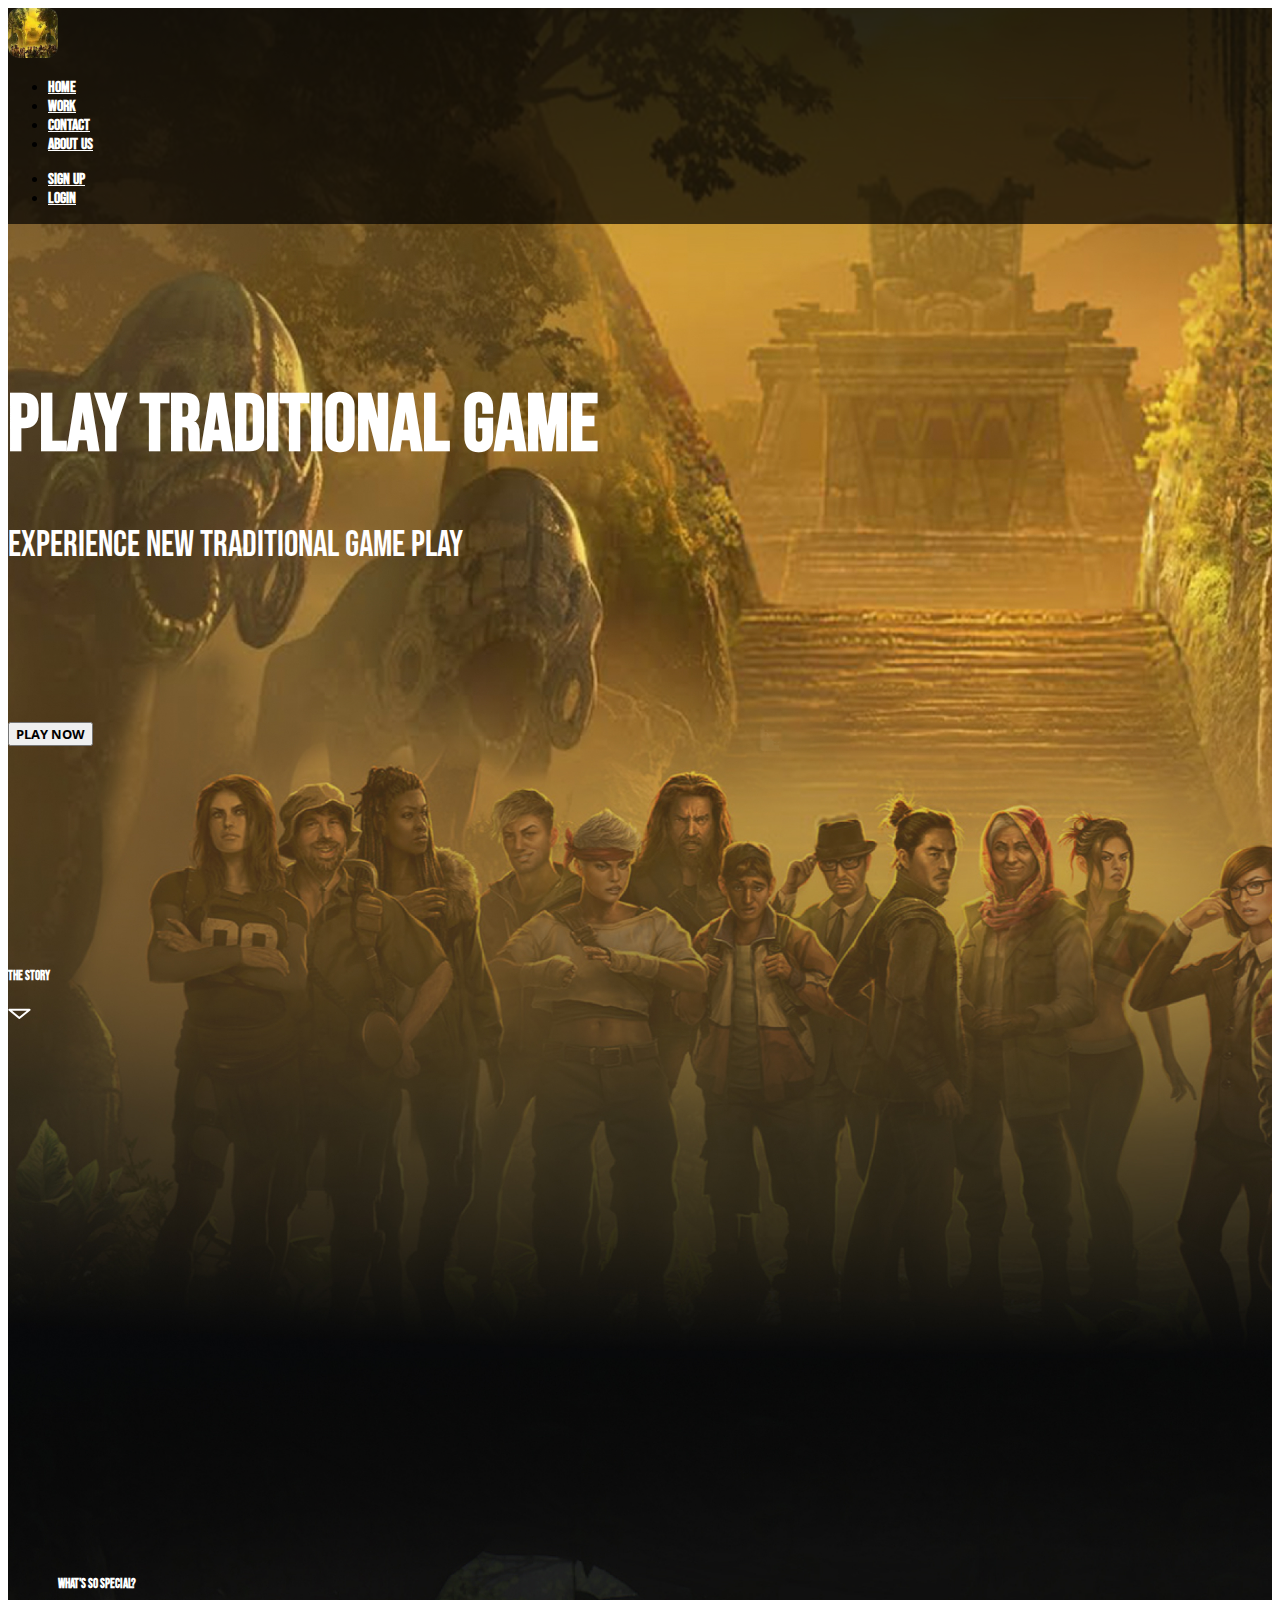
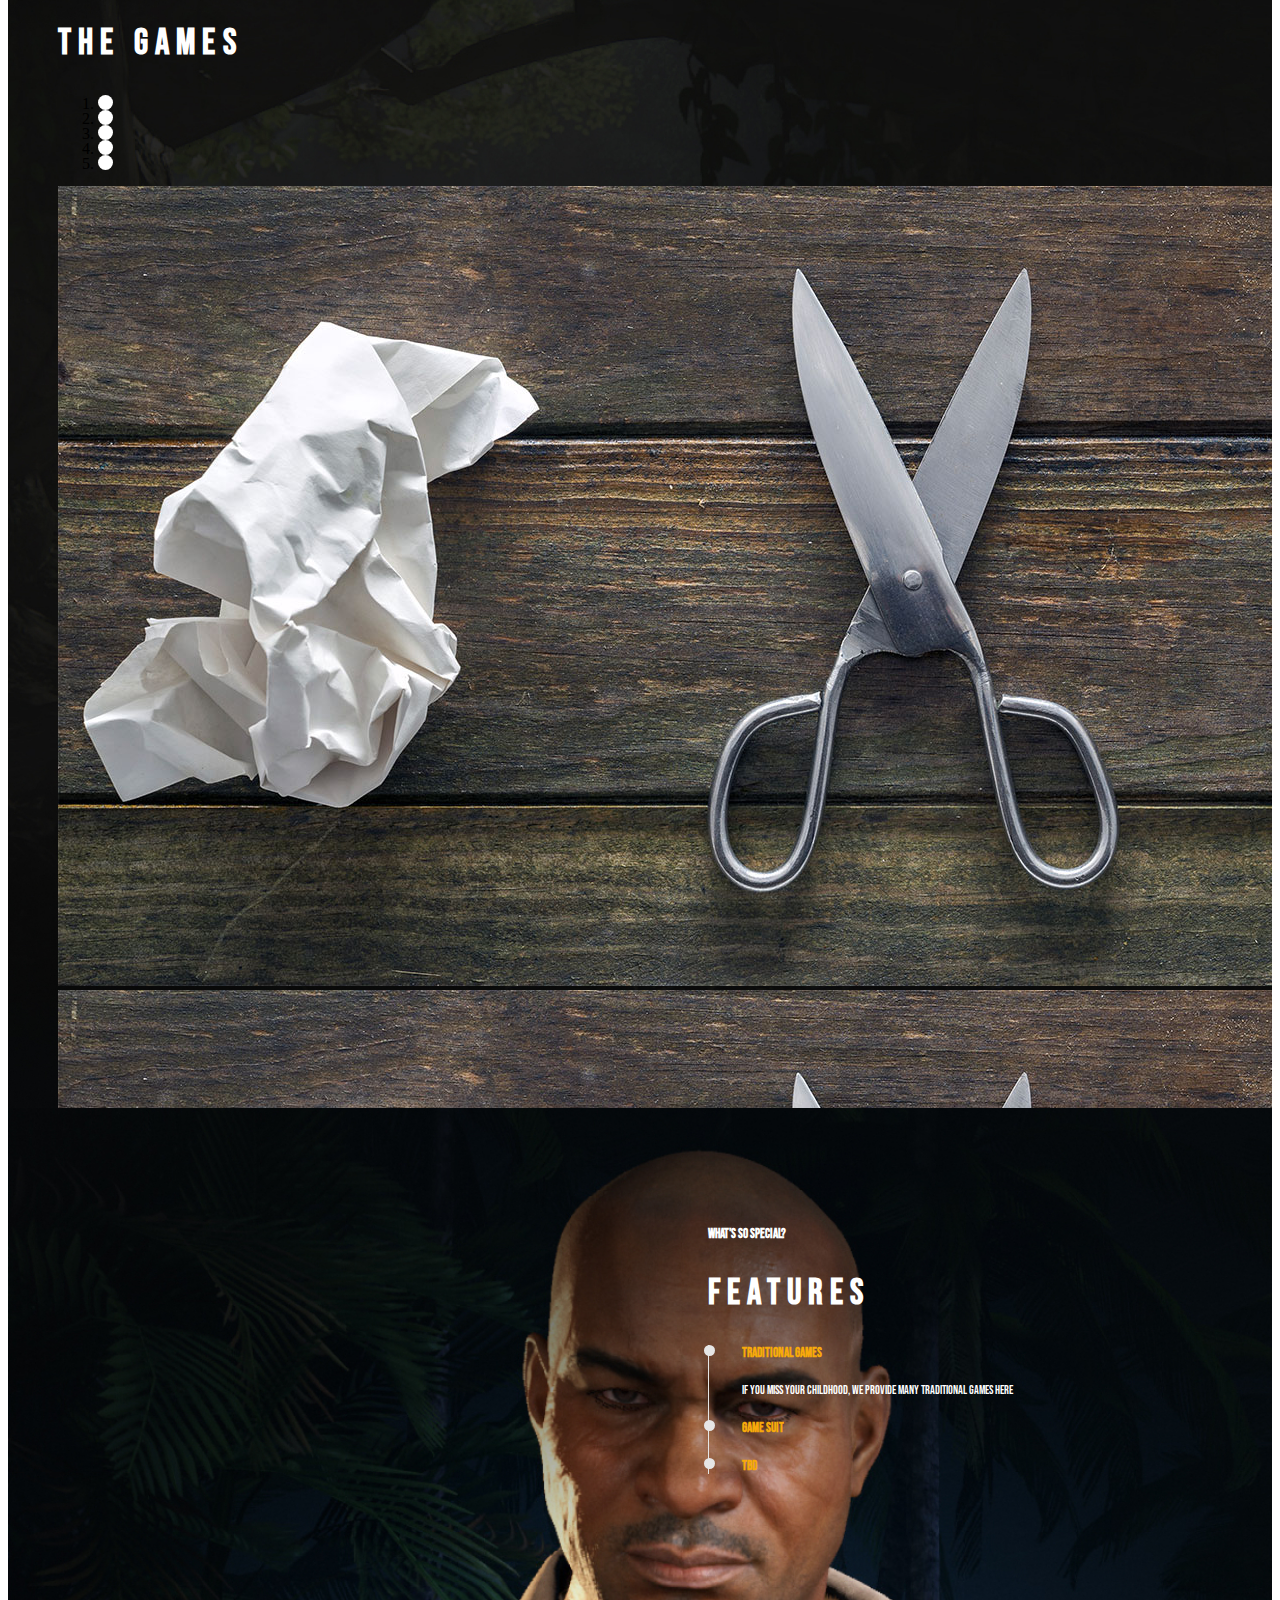
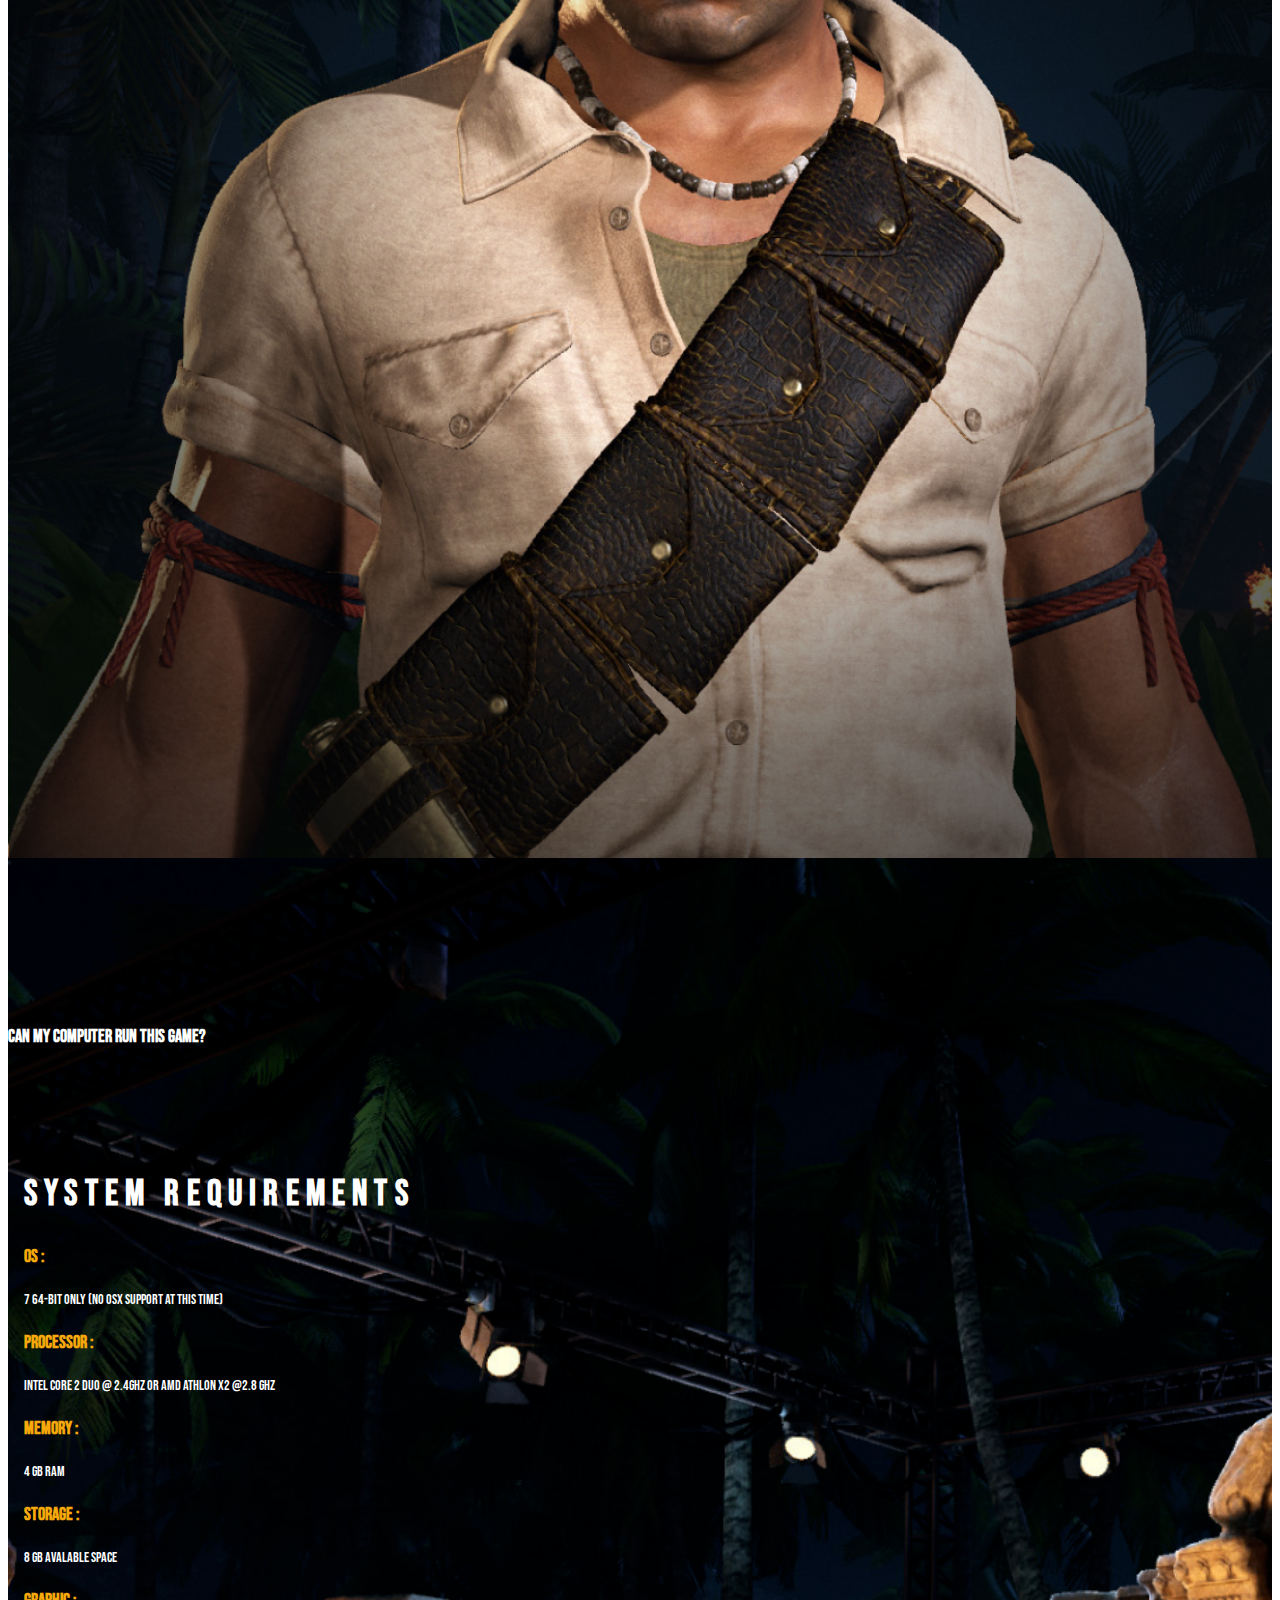
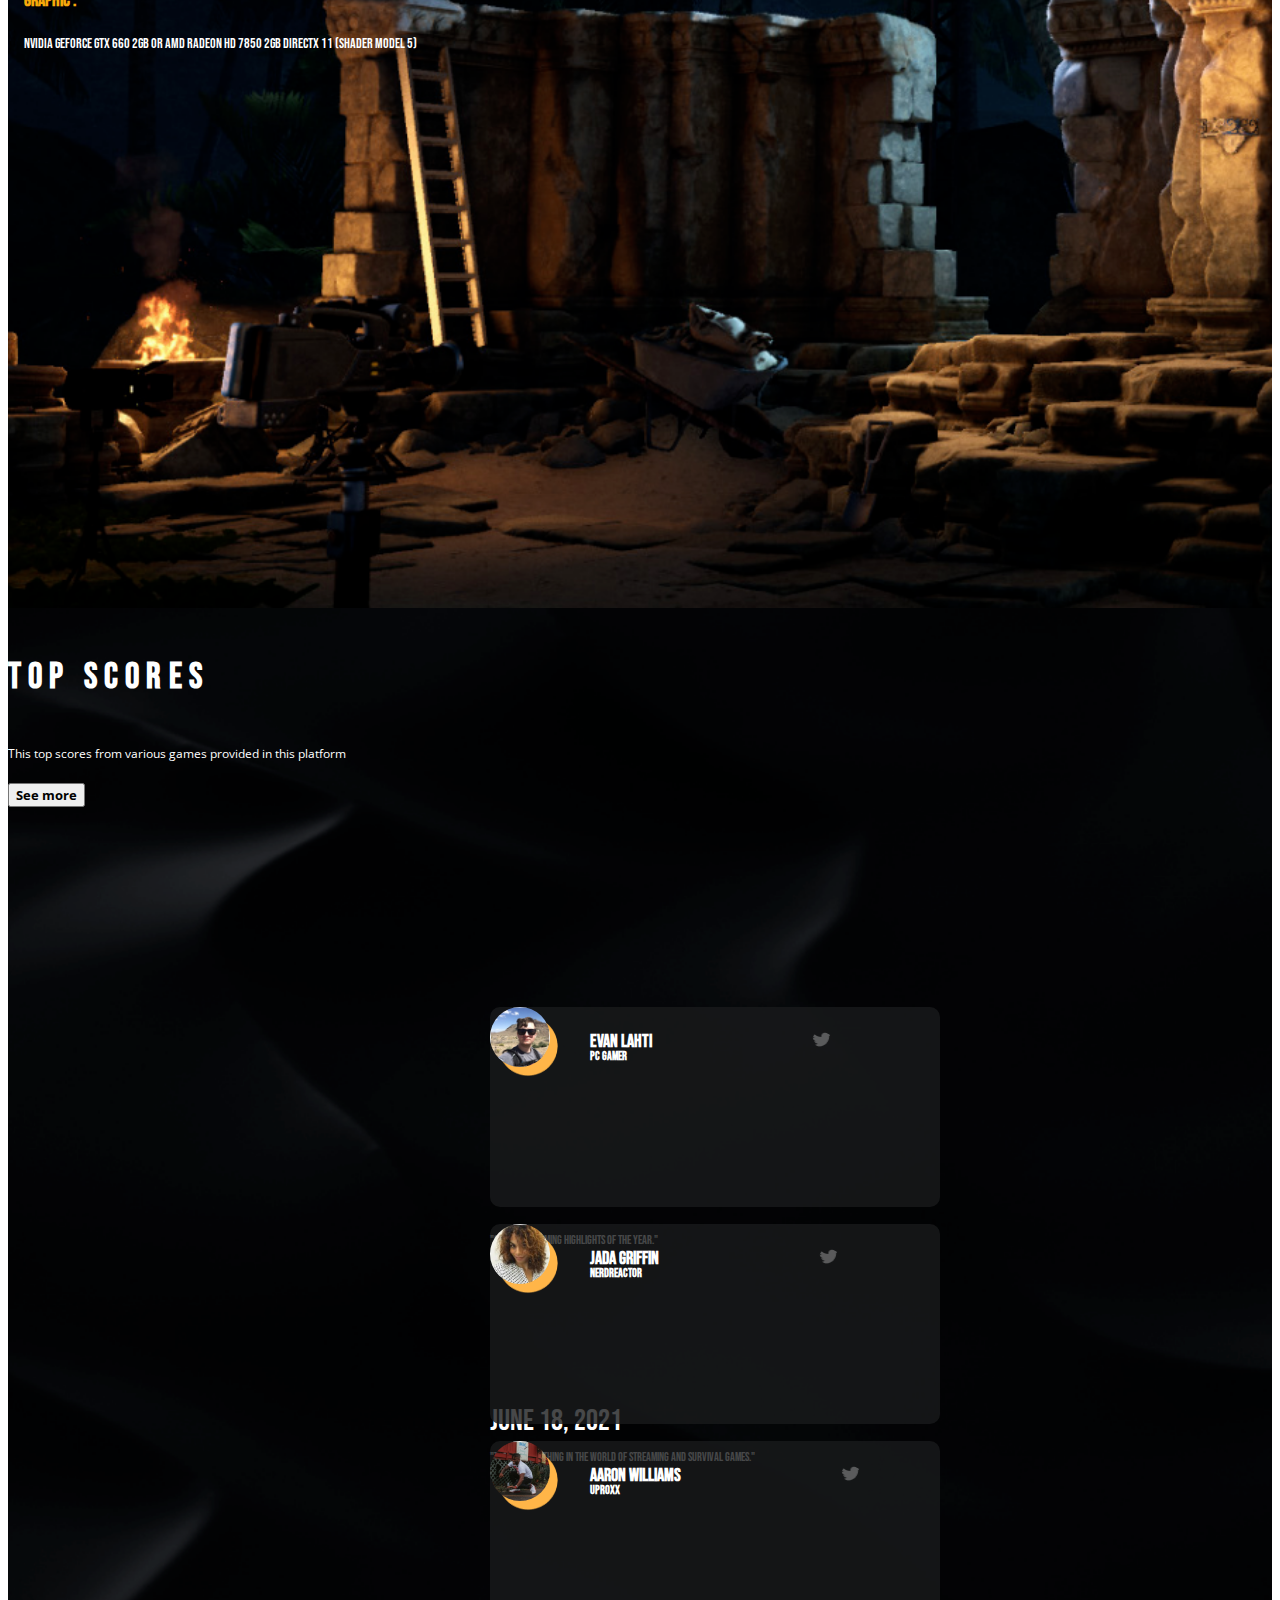
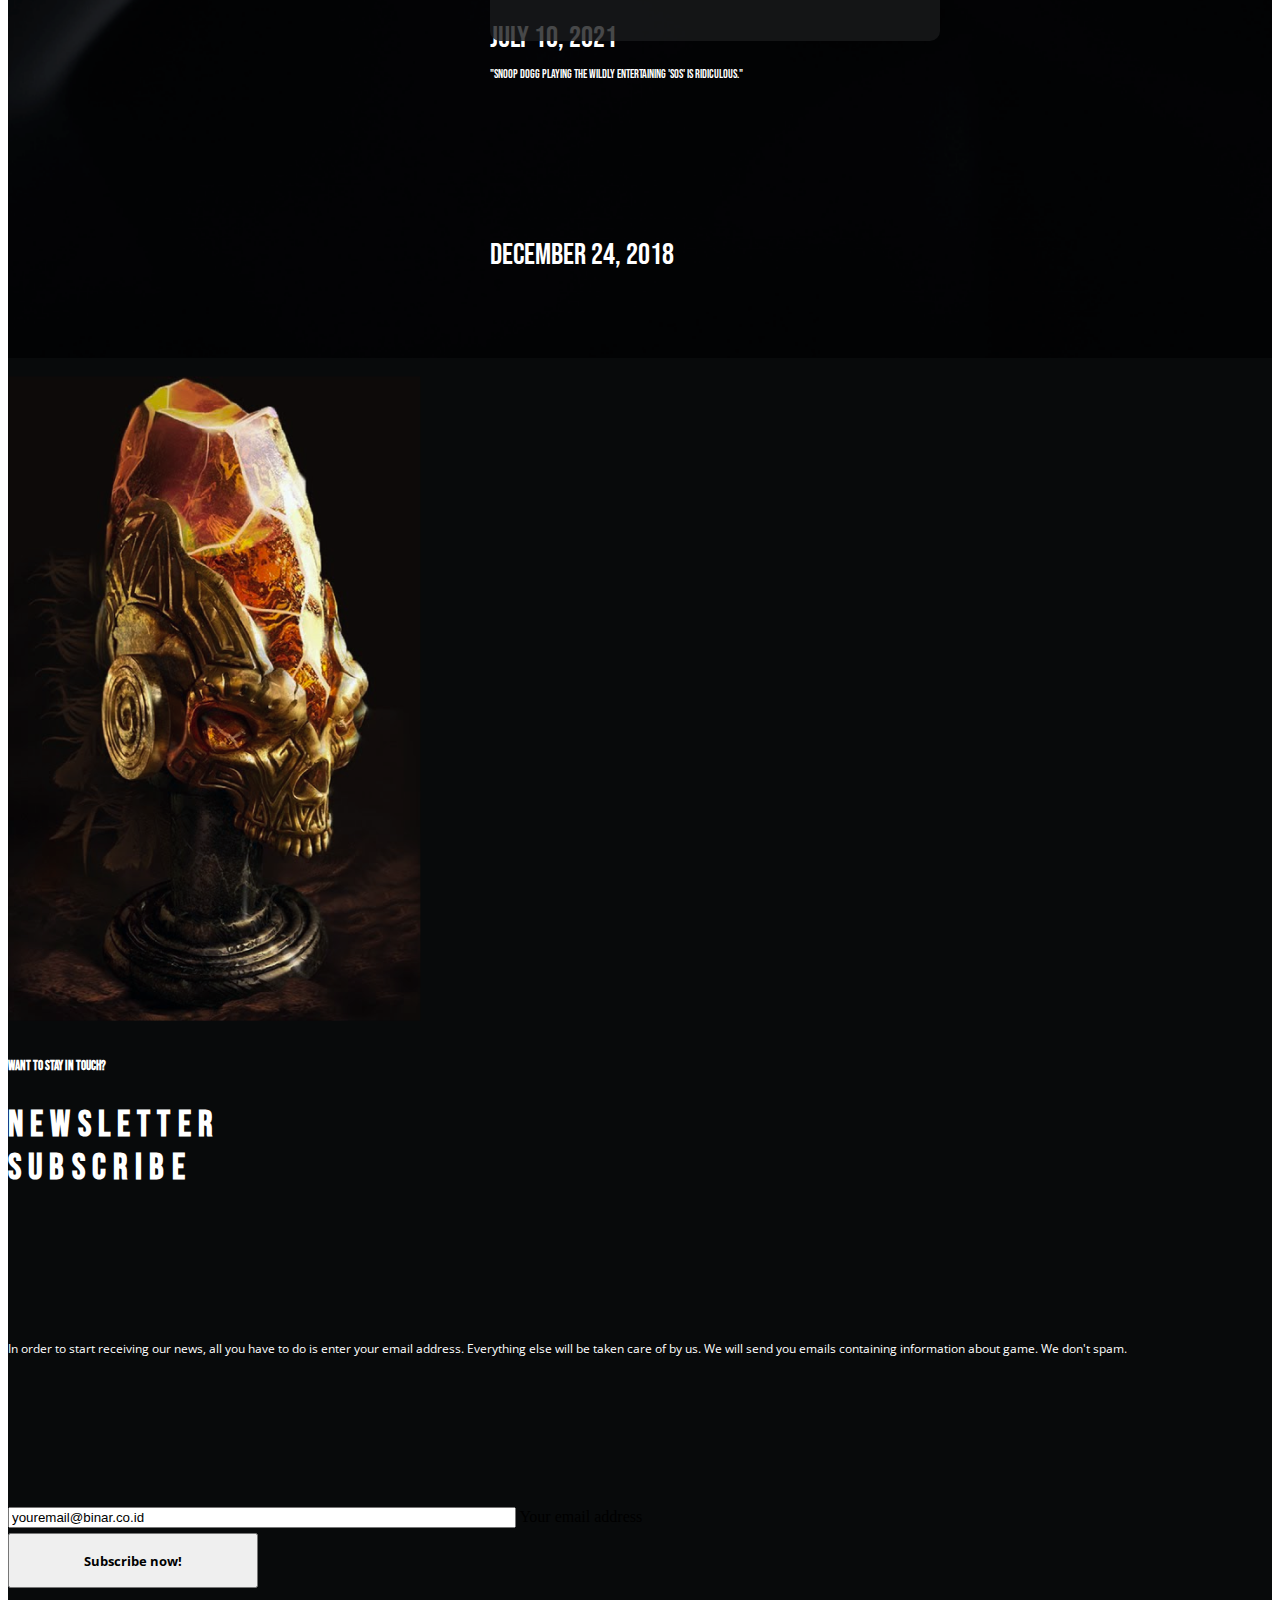
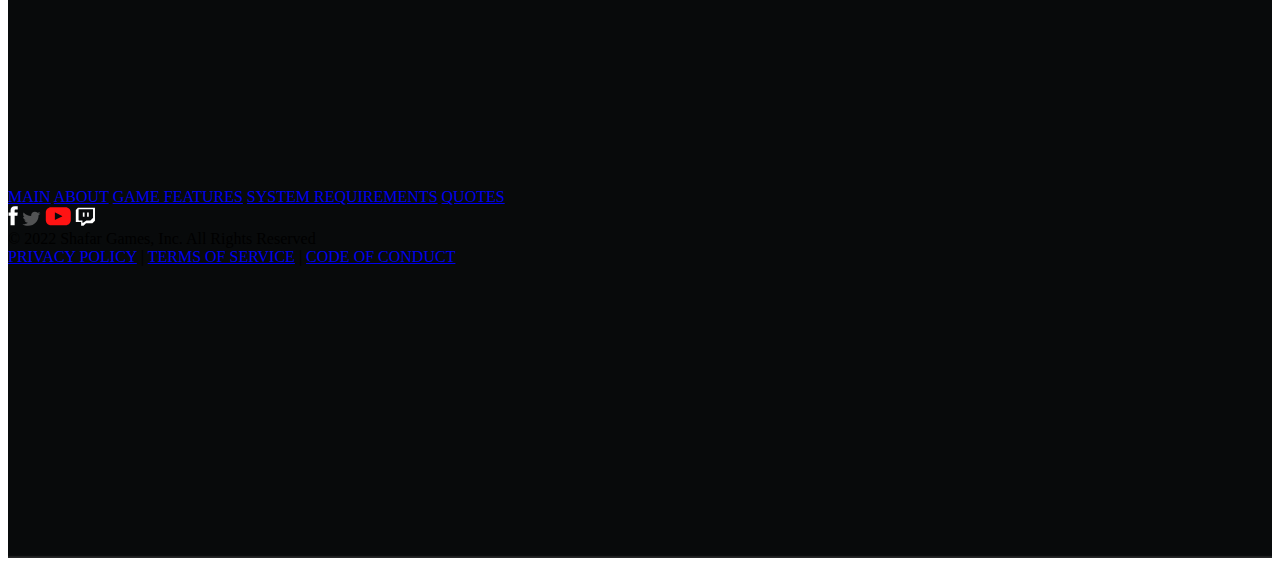
==== commit f4ea26c4: "update link html" ====
--- a/index.html
+++ b/index.html
@@ -50,9 +50,8 @@
     <div class="container min-vh-100 text-center">
       <h1>PLAY TRADITIONAL GAME</h1>
       <p>Experience new traditional game play</p>
-      <button type="button" class="btn btn-warning btn-lg px-5">PLAY
-      <button href="https://katashafar.github.io/binar-challenge-chapter-4/" type="button"
-        class="btn btn-warning btn-lg px-5">PLAY
+      <button type="button" class="btn btn-warning btn-lg px-5"
+        href="https://katashafar.github.io/binar-challenge-chapter-4/">PLAY
         NOW</button>
       <h5> The Story </h5>
       <img src="assets\scroll-down.svg" alt="" class="icon-scroll" />
